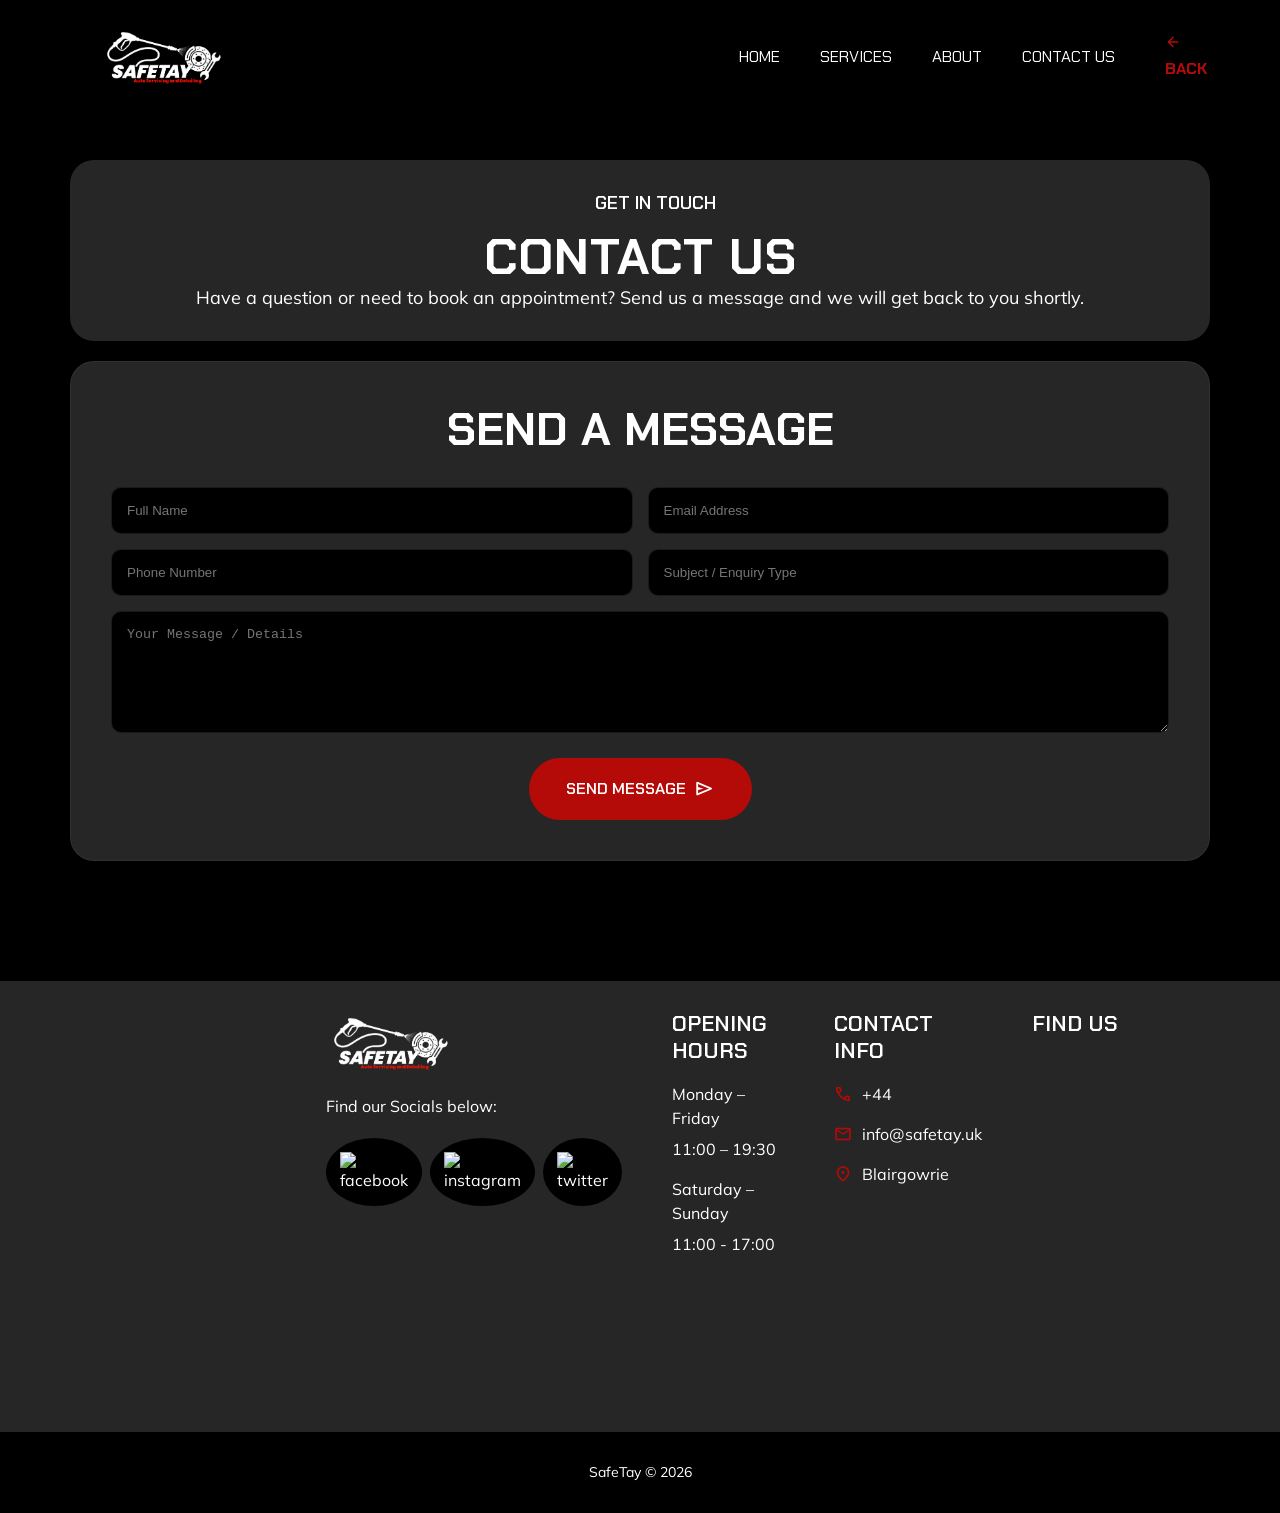
==== contact.html @ e3a3016a "Update contact.html" ====
<!DOCTYPE html>
<html lang="en">

<head>
  <meta charset="UTF-8">
  <meta name="viewport" content="width=device-width, initial-scale=1.0">
  <title>SafeTay - Contact Us</title>

  <!-- Favicon -->
  <link rel="shortcut icon" href="./favicon.svg" type="image/svg+xml">
  
  <!-- Google Fonts -->
  <link rel="preconnect" href="https://fonts.googleapis.com">
  <link rel="preconnect" href="https://fonts.gstatic.com" crossorigin>
  <link href="https://fonts.googleapis.com/css2?family=Chakra+Petch:wght@400;600;700&family=Mulish&display=swap" rel="stylesheet">
  
  <!-- Material Icons -->
  <link rel="stylesheet" href="https://fonts.googleapis.com/css2?family=Material+Symbols+Rounded:opsz,wght,FILL,GRAD@40,600,0,0" />

  <!-- Custom CSS Links -->
  <link rel="stylesheet" href="./assets/css/style.css">
  <link rel="stylesheet" href="./assets/css/services-style.css">
</head>

<body style="background-color: #000000;">

  <!-- 
    - #HEADER
  -->
  <header class="header">
    <div class="container">
      <a href="/" class="logo" id="header-logo">
        <img src="./assets/images/logo.png" width="128" height="63" alt="SafeTay Logo">
      </a>

      <nav class="navbar" data-navbar>
        <ul class="navbar-list">
          <li><a href="/#home" class="navbar-link">Home</a></li>
          <li><a href="/services.html" class="navbar-link">Services</a></li>
          <li><a href="/#about" class="navbar-link">About</a></li>
          <li><a href="#" class="navbar-link">Contact Us</a></li>
        </ul>
      </nav>

      <a href="/" class="btn-link" id="header-back-btn">
        <span class="material-symbols-rounded">arrow_back</span>
        <span class="span">Back</span>
      </a>
      
      <button class="nav-toggle-btn" aria-label="toggle menu" data-nav-toggler>
        <span class="nav-toggle-icon icon-1"></span>
        <span class="nav-toggle-icon icon-2"></span>
        <span class="nav-toggle-icon icon-3"></span>
      </button>
    </div>
  </header>

  <main>
    <article>
      <!-- 
        - #CONTACT HERO BUBBLE
      -->
      <section class="section service-hero" id="contact-hero" style="padding-block-start: 160px; padding-block-end: 0;">
        <div class="container services-header-bubble">
          <p class="section-subtitle :dark">Get in Touch</p>
          <h1 class="h1 section-title">Contact Us</h1>
          <p class="section-text">Have a question or need to book an appointment? Send us a message and we will get back to you shortly.</p>
        </div>
      </section>

      <!-- 
        - #CONTACT FORM BUBBLE
      -->
      <section class="section search-cards-bubble-section" id="contact-form-section">
        <div class="container main-bubble">
          <h2 class="h2 section-title" style="margin-bottom: 30px; text-align: center;">Send a Message</h2>
          
          <form id="contact-form" class="form-grid">
            <input type="text" name="name" placeholder="Full Name" class="input-field" required>
            <input type="email" name="email" placeholder="Email Address" class="input-field" required>
            
            <input type="tel" name="phone" placeholder="Phone Number" class="input-field">
            <input type="text" name="subject" placeholder="Subject / Enquiry Type" class="input-field">

            <textarea name="message" placeholder="Your Message / Details" class="input-field textarea" rows="6" required></textarea>
            
            <div class="form-actions">
                <button type="submit" class="btn btn-primary submit-btn" style="margin-inline: auto;">
                    <span class="span">Send Message</span>
                    <span class="material-symbols-rounded">send</span>
                </button>
            </div>
          </form>
        </div>
      </section>

    </article>
  </main>

  <!-- 
    - #FOOTER
  -->
  <footer class="footer" id="contact">
    <div class="footer-top section">
      <div class="container">

        <div class="footer-brand">
          <a href="/" class="logo">
            <img src="./assets/images/logo.png" width="128" height="63" alt="autofix home">
          </a>

          <p class="footer-text">
           Find our Socials below:
          </p>

          <ul class="social-list">
            <li>
              <a href="#" class="social-link">
                <img src="./assets/images/facebook.svg" alt="facebook">
              </a>
            </li>
            <li>
              <a href="#" class="social-link">
                <img src="./assets/images/instagram.svg" alt="instagram">
              </a>
            </li>
            <li>
              <a href="#" class="social-link">
                <img src="./assets/images/twitter.svg" alt="twitter">
              </a>
            </li>
          </ul>
        </div>

        <ul class="footer-list">
          <li>
            <p class="h3">Opening Hours</p>
          </li>
          <li>
            <p class="p">Monday – Friday</p>
            <span class="span">11:00 – 19:30</span>
          </li>
          <li>
            <p class="p">Saturday – Sunday</p>
            <span class="span">11:00 - 17:00</span>
          </li>
        </ul>

        <ul class="footer-list">
          <li>
            <p class="h3">Contact Info</p>
          </li>
          <li>
            <a href="tel:+44" class="footer-link">
              <span class="material-symbols-rounded">call</span>
              <span class="span">+44</span>
            </a>
          </li>
          <li>
            <a href="mailto:info@safetay.uk" class="footer-link">
              <span class="material-symbols-rounded">mail</span>
              <span class="span">info@safetay.uk</span>
            </a>
          </li>
          <li>
            <address class="footer-link address">
              <span class="material-symbols-rounded">location_on</span>
              <span class="span">Blairgowrie</span>
            </address>
          </li>
        </ul>

        <div class="footer-map">
          <p class="h3" style="color: var(--white); margin-block-end: 18px;">Find Us</p>
          <iframe 
            src="https://www.google.com/maps/embed?pb=!1m18!1m12!1m3!1d35136.00287413038!2d-3.3762618!3d56.5916962!2m3!1f0!2f0!3f0!3m2!1i1024!2i768!4f13.1!3m3!1m2!1s0x48866a745863c873%3A0xc3f58a8a30f3a61e!2sBlairgowrie!5e0!3m2!1sen!2suk!4v1700000000000!5m2!1sen!2suk" 
            width="100%" 
            height="220" 
            style="border:0; border-radius: 8px;" 
            allowfullscreen="" 
            loading="lazy" 
            referrerpolicy="no-referrer-when-downgrade">
          </iframe>
        </div>
        
      </div>
      
      <img src="./assets/images/footer-shape-3.png" width="" height="" loading="lazy" alt=""
        class="shape shape-3 move-anim">
    </div>

    <div class="footer-bottom">
      <div class="container">
        <p class="copyright">SafeTay © 2026</p>
      </div>
    </div>
  </footer>

  <!-- Custom JS Links -->
  <script src="./assets/js/script.js"></script>
</body>

</html>
---- assets/css/style.css ----
/*-----------------------------------*\
  #style.css
\*-----------------------------------*/

/*-----------------------------------*\
  #CUSTOM PROPERTY
\*-----------------------------------*/

:root {

  /**
   * colors
   */

  --international-orange-engineering: hsl(1, 91%, 37%);
  --cadet-blue-creyola: hsl(222, 14%, 69%);
  --oxford-blue-1: hsl(222, 47%, 15%);
  --oxford-blue-2: hsl(222, 44%, 14%);
  --oxford-blue-3: hsl(222, 50%, 11%);
  --sonic-silver: hsl(0, 0%, 44%);
  --space-cadet: hsl(222, 44%, 18%);
  --pastel-pink: hsl(1, 53%, 75%);
  --eerie-black: hsl(0, 0%, 15%);
  --light-gray: hsl(0, 0%, 80%);
  --white: hsl(0, 0%, 100%);

  /**
   * typography
   */

  --ff-chakra-petch: 'Chakra Petch', sans-serif;
  --ff-mulish: 'Mulish', sans-serif;
  
  --fs-1: 3.5rem;
  --fs-2: 3rem;
  --fs-3: 2.4rem;
  --fs-4: 1.8rem;
  --fs-5: 1.4rem;
  --fs-6: 1.2rem;
  
  --fw-400: 400;
  --fw-600: 600;
  --fw-700: 700;

  /**
   * spacing
   */

  --section-padding: 60px;

  /**
   * box shadow
   */

 --shadow: 0px 0px 100px 0px #333333;

  /**
   * border radius
   */

  --radius-pill: 100px;
  --radius-circle: 50%;

  /**
   * transition
   */

  --transition: 0.25s ease;
  --cubic-out: cubic-bezier(0.05, 0.83, 0.52, 0.97);

}





/*-----------------------------------*\
  #RESET
\*-----------------------------------*/

*,
*::before,
*::after {
  margin: 0;
  padding: 0;
  box-sizing: border-box;
}

li { list-style: none; }

a,
img,
span,
button { display: block; }

a {
  color: inherit;
  text-decoration: none;
}

img { height: auto; }

button {
  background: none;
  border: none;
  font: inherit;
  cursor: pointer;
}

address { font-style: normal; }

html {
  font-family: var(--ff-mulish);
  font-size: 10px;
  scroll-behavior: smooth;
}

body {
  background-color: #000000 !important;
  color: var(--white);
  font-size: 1.6rem;
  line-height: 1.5;
}

::-webkit-scrollbar { width: 10px; }

::-webkit-scrollbar-track { background-color: hsl(0, 0%, 98%); }

::-webkit-scrollbar-thumb { background-color: hsl(0, 0%, 80%); }

::-webkit-scrollbar-thumb:hover { background-color: hsl(0, 0%, 70%); }





/*-----------------------------------*\
  #REUSED STYLE
\*-----------------------------------*/

.container { padding-inline: 16px; }

.material-symbols-rounded {
  --fs: 1em;
  font-variation-settings: 'FILL' 0, 'wght' 600, 'GRAD' 0, 'opsz' 40;
  font-size: var(--fs);
  width: 1em;
  overflow: hidden;
}

.has-bg-image {
  background-repeat: no-repeat;
  background-size: cover;
  background-position: left;
}

.section-subtitle {
  max-width: max-content;
  font-family: var(--ff-chakra-petch);
  font-size: var(--fs-5);
  font-weight: var(--fw-600);
  text-transform: uppercase;
  margin-block-end: 12px;
  margin-inline: auto;
}

.section-subtitle::before {
  content: "";
  display: inline-block;
  height: 15px;
  width: 30px;
  margin-block-end: -2px;
  background-repeat: no-repeat;
  background-size: contain;
  background-position: center;
}

.section-title { text-align: center; }

.h1,
.h2,
.h3,
.display-1 {
  font-family: var(--ff-chakra-petch);
  font-weight: var(--fw-700);
  text-transform: uppercase;
}

.display-1 { font-size: var(--fs-1); }

.h1 {
  color: var(--white);
  font-size: var(--fs-2);
  line-height: 1.1;
  letter-spacing: 1px;
}

.h2 {
  color: var(--eerie-white);
  font-weight: var(--fw-600);
  line-height: 1.2;
}

.h3 {
  color: var(--white);
  font-weight: var(--fw-600);
  line-height: 1.2;
}

.h2 { font-size: var(--fs-3); }

.h3 { font-size: var(--fs-4); }

.btn {
  background-color: var(--international-orange-engineering);
  color: var(--white);
  max-width: max-content;
  font-family: var(--ff-chakra-petch);
  font-weight: var(--fw-600);
  text-transform: uppercase;
  display: flex;
  align-items: center;
  gap: 8px;
  padding: 12px 20px;
  border: 1px solid transparent;
  border-radius: var(--radius-pill);
  transition: var(--transition);
  will-change: transform;
}

.move-anim { animation: moving 2s ease-in-out infinite alternate; }

@keyframes moving {
  0% { transform: translateY(0); }
  100% { transform: translateY(10px); }
}

.section { padding-block: var(--section-padding); }

.btn-link {
  font-family: var(--ff-chakra-petch);
  text-transform: uppercase;
  color: var(--international-orange-engineering);
  font-weight: var(--fw-700);
}

.w-100 { width: 100%; }





/*-----------------------------------*\
  #HEADER
\*-----------------------------------*/

.header .btn { display: none; }

.header {
  position: fixed; /* Changed from absolute to fixed */
  top: 0;
  left: 0;
  width: 100%;
  padding: 20px 15px; /* Slightly reduced padding so it takes up less screen space when scrolling */
  padding-inline-start: 40px;
  background-color: #000000; /* Added background to hide scrolling content */
  box-shadow: 0 2px 15px rgba(0, 0, 0, 0.5); /* Optional: adds a nice drop shadow */
  z-index: 50; /* Increased to ensure it stays above overlays and flipped cards */
}

.header .container {
  display: flex;
  justify-content: space-between;
  align-items: center;
}

.logo img { width: 100px; }

.nav-toggle-icon {
  width: 30px;
  height: 2px;
  background-color: var(--white);
  transition: var(--transition);
}

.nav-toggle-icon:not(:last-child) { margin-block-end: 7px; }

.nav-toggle-btn.active .icon-2 {
  opacity: 0;
  transform: translateX(-10px);
}

.nav-toggle-btn.active .icon-1 { transform: rotate(45deg) translate(8px, 8px); }

.nav-toggle-btn.active .icon-3 { transform: rotate(-45deg) translate(4px, -4px); }

.navbar {
  position: absolute;
  top: 100px;
  right: 30px;
  background-color: var(--international-orange-engineering);
  min-width: max-content;
  width: 30%;
  transform: translateY(20px);
  opacity: 0;
  visibility: hidden;
  transition: 0.25s var(--cubic-out);
  z-index: 2;
}

.navbar.active {
  transform: translateY(0);
  opacity: 1;
  visibility: visible;
  transition-duration: 0.5s;
}

.navbar-link {
  font-family: var(--ff-chakra-petch);
  font-size: var(--fs-5);
  text-transform: uppercase;
  color: var(--white);
  padding: 10px 20px;
  transition: var(--transition);
}




/*-----------------------------------*\
  #HERO
\*-----------------------------------*/

.hero {
  position: relative;
  padding-block-start: calc(var(--section-padding) + 70px);
  text-align: center;
  z-index: 1;
  overflow: hidden;
  background-image: linear-gradient(rgba(0, 0, 0, 0.7), rgba(0, 0, 0, 0.7)), url('../images/hero-bg.jpg');
}

.hero .container {
  display: grid;
  gap: 30px;
}

.hero .section-subtitle { text-transform: unset; }

.hero .section-text {
  margin-block: 20px 30px;
  max-width: 600px; /* Limits width for better readability */
  margin-inline: auto;
}

.hero .btn { margin-inline: auto; }

.hero-banner { 
  position: relative; /* Contains the image */
  aspect-ratio: var(--width) / var(--height); 
  margin-block-start: 40px; /* Gives some breathing room under the button */
}

.hero-banner img {
  /* Removed position: absolute for mobile so it stacks neatly */
  width: 100%;
  height: auto;
  object-fit: contain;
  z-index: 1;
}



/*-----------------------------------*\
  #SERVICE
\*-----------------------------------*/

.service { text-align: center; }

.service-list {
  gap: 0;
  margin-block-end: 40px;
}

.service-card .card-icon {
  max-width: max-content;
  margin-inline: auto;
  margin-block-end: 24px;
}

.service-card .card-text {
  line-height: 1.2;
  margin-block: 8px;
}

.service .btn { margin-inline: auto; }





/*-----------------------------------*\
  #ABOUT
\*-----------------------------------*/

.about {
  background-color: #000000; /* Swapped from var(--eerie-black) */
  color: var(--white);
  text-align: center;
}

.about .container {
  display: grid;
  gap: 50px;
}

.about .section-title { color: var(--white); }

.about .section-text:nth-child(3) { margin-block: 12px 8px; }

.about-list {
  display: grid;
  gap: 25px;
  margin-block-start: 25px;
}

.about-item {
  background-color: var(--eerie-black); /* Swapped from #000000 */
  padding: 40px 20px;
  transition: var(--transition);
}

.about-item:hover {
  background-color: var(--international-orange-engineering);
  transform: translateY(-8px);
}

.about-item .strong {
  display: block;
  line-height: 1.1;
}


/*-----------------------------------*\
  #FOOTER
\*-----------------------------------*/

.footer { color: var(--black); }

.footer .shape { display: none; }

.footer-top { background-color: var(--eerie-black); }

.footer-top .container {
  display: grid;
  gap: 40px;
}

.footer-text { margin-block: 18px 20px; }

.social-list {
  display: flex;
  gap: 8px;
}

.social-link {
  background-color: #000000;
  padding: 14px;
  border-radius: var(--radius-circle);
  transition: var(--transition);
}

.footer .h3 {
  color: var(--white);
  margin-block-end: 18px;
}

.footer-list .p {
  color: var(--white);
  font-weight: var(--fw-400);
  margin-block-end: 7px;
}

.footer-list li:not(:first-child) { margin-block-start: 16px; }

.footer-link {
  display: flex;
  align-items: center;
  gap: 10px;
}

.footer-link .material-symbols-rounded {
  flex-shrink: 0;
  font-size: 1.8rem;
  color: var(--international-orange-engineering);
}

.footer-bottom {
  background-color: #000000;
  padding-block: 20px;
}

.copyright {
  text-align: center;
  font-size: var(--fs-6);
}



/*-----------------------------------*\
  #MEDIA QUERIES
\*-----------------------------------*/

/**
 * responsive for large than 575px screen
 */

@media (min-width: 575px) {

  /**
   * CUSTOM PROPERTY
   */

  :root {

    /**
     * typography
     */

    --fs-2: 4rem;
    --fs-3: 2.8rem;
    --fs-4: 2rem;

  }



  /**
   * REUSED STYLE
   */

  .container {
    max-width: 540px;
    width: 100%;
    margin-inline: auto;
  }

  .section-subtitle { --fs-5: 1.6rem; }

  .h2 { font-weight: var(--fw-700); }



  /**
   * HERO
   */

  .hero .container { max-width: unset; }

  .hero-content {
    max-width: 520px;
    margin-inline: auto;
  }

  .hero .section-text { font-size: 1.8rem; }



  /**
   * SERVICE
   */

  .service .section-title { margin-block-end: 30px; }

  .service-list {
    display: grid;
    grid-template-columns: 1fr 1fr;
    gap: 30px;
    margin-block-end: 40px;
  }

  

  /**
   * ABOUT
   */

  .about-list {
    grid-template-columns: 1fr 1fr;
    gap: 20px;
  }

  .about-item { padding-block: 20px; }



  /**
   * WORK
   */



  /**
   * FOOTER
   */

  .footer-top {
    position: relative;
    overflow: hidden;
  }

  .footer-top .container { grid-template-columns: 1fr 0.8fr 0.8fr 1fr; }

  .footer .shape-3 {
    display: block;
    position: absolute;
    bottom: -30px;
    right: 0;
  }

}

@media (max-width: 575px) {
  .hero {
    background-image: linear-gradient(rgba(0, 0, 0, 0.7), rgba(0, 0, 0, 0.7)), url('../images/mobile-hero-bg.png');
  }
}





/**
 * responsive for large than 768px screen
 */

@media (min-width: 768px) {

  /**
   * CUSTOM PROPERTY
   */

  :root {

    /**
     * typography
     */

    --fs-1: 4rem;
    --fs-2: 5rem;
    --fs-3: 3.4rem;

  }



  /**
   * REUSED STYLE
   */

  .container,
  .hero-content { max-width: 720px; }

  .btn { padding: 16px 32px; }

  .section-subtitle { --fs-5: 1.8rem; }

  .section-title:not(.h1) {
    max-width: 500px;
    margin-inline: auto;
  }



  /**
   * HERO
   */

  .hero { --section-padding: 120px; }

  .hero .section-text { margin-block-end: 30px; }

  .hero.has-bg-image {
    background-position: 40% center; 
  }

  .hero .section-text { margin-block-end: 30px; }



  /**
   * SERVICE
   */

  .service-list { grid-template-columns: repeat(3, 1fr); }



  /**
   * ABOUT
   */
   
  .about-banner { max-width: max-content; }

  .about-banner,
  .about .section-text { margin-inline: auto; }

  .about .section-text { max-width: 520px; }



  /**
   * FOOTER
   */

  .footer-top .container { grid-template-columns: 1.2fr 0.8fr 0.8fr 1fr; }

  .copyright { --fs-6: 1.4rem; }

}





/**
 * responsive for large than 992px screen
 */

@media (min-width: 992px) {

  /**
   * CUSTOM PROPERTY
   */

  :root {

    /**
     * typography
     */

    --fs-2: 4.4rem;
    --fs-3: 3.8rem;
    --fs-4: 2.2rem;

    /**
     * spacing
     */

    --section-padding: 100px;

  }



  /**
   * REUSED STYLE
   */

  .container { max-width: 960px; }

  .section-text,
  .card-text { font-size: 1.8rem; }



  /**
   * HEADER
   */

  .nav-toggle-btn { display: none; }

  .header .container { gap: 30px; }

  .navbar,
  .navbar.active {
    all: unset;
    display: block;
    margin-inline-start: auto;
  }

  .navbar-list { display: flex; }

  .navbar-link {
    position: relative;
    font-size: unset;
  }

  .navbar-link::after {
    content: url("../images/nav-before-img.png");
    position: absolute;
    bottom: -8px;
    left: 50%;
    transform: translateX(-50%);
    opacity: 0;
  }

  .header .btn {
    display: flex;
    padding: 12px 24px;
    font-size: var(--fs-5);
  }



  /**
   * HERO
   */

  .hero {
    text-align: left;
    padding-block-end: 80px;
  }

  .hero.has-bg-image {
    /* This resets the image back to normal for laptops and desktops */
    background-position: left center; 
  }


  .hero .container {
    max-width: 960px;
    grid-template-columns: 1fr 1fr;
  }

  .hero :is(.section-subtitle, .btn) { margin-inline: 0; }

 .hero .section-title {
    white-space: nowrap; /* We moved this to the CSS so it only affects desktop! */
    max-width: 100%;
    margin-inline: auto;
    line-height: 1.2;
  }

  /* On very small mobile screens, allow it to wrap so it doesn't overflow the screen */
@media (max-width: 480px) {
  .hero .section-title {
    white-space: normal;
    font-size: var(--fs-2); /* Slightly smaller font for mobile wrap */
  }
}

  .hero-banner img { 
    position: absolute; /* Re-applies the floating effect for desktop */
    bottom: 0; 
    right: 0;
    width: 55%; 
    z-index: -1;
  }



  /**
   * SERVICE
   */

  .service-card .card-text {
    padding-inline: 25px;
    line-height: 1.45;
    margin-block-end: 15px;
  }

  .service-list li:nth-child(-2n+3) { margin-block-start: 90px; }

  .service-list li:nth-child(4) { margin-inline-end: 60px; }

  .service-list li:nth-child(6) { margin-inline-start: 60px; }



  /**
   * ABOUT
   */

  .about {
    position: relative;
    z-index: 1;
  }

  .about,
  .about .section-title { text-align: left; }

  .about .container {
    grid-template-columns: 1fr 0.75fr;
    gap: 30px;
  }

  .about .section-subtitle { margin-inline: 0; }

  .about-banner,
  .about-banner .w-100 { margin-inline: auto 0; }

  .about-banner .w-100 { width: 40%; }

  .about-item { text-align: center; }

  .about::before {
    content: "";
    position: absolute;
    top: 0;
    left: 0;
    width: 50%;
    height: 100%;
    background-image: url('../images/about-abs-banner.png');
    background-repeat: no-repeat;
    background-size: cover;
    background-position: right;
    z-index: -1;
  }

}


/**
 * responsive for large than 1200px screen
 */

@media (min-width: 1200px) {

  /**
   * CUSTOM PROPERTY
   */

  :root {

    /**
     * typography
     */

    --fs-2: 5rem;
    --fs-3: 4.6rem;

  }



  /**
   * REUSED STYLE
   */

  .container,
  .hero .container { max-width: 1140px; }

  .btn { padding: 18px 36px; }

  .btn .material-symbols-rounded { --fs: 1.3em; }



  /**
   * HEADER
   */

  .header { padding-block: 25px; }

  .logo img { width: 128px; }

  .header .btn {
    font-size: unset;
    padding-block: 15px;
  }



  /**
   * HERO
   */

  .hero { padding-block: 250px 180px; }

  .hero .container { grid-template-columns: 1fr 0.9fr; }

  .hero .section-text {
    font-size: 2rem;
    padding-inline-end: 120px;
  }

  .hero-banner img { width: 70%; }



  /**
   * SERVICE
   */

  .service .section-title { max-width: 700px; }

  .service-list { margin-block-end: 70px; }

  .service-list li:nth-child(2) .card-text {
    padding-inline: 50px;
  }

  .service-list li:nth-child(-2n+3) {
    margin-block-start: 110px;
  }


  /**
   * FOOTER
   */

 .footer-top { 
    padding-top: 40px;      /* Shrinks the dark grey space at the top */
    padding-bottom: 150px;  
    margin-top: 110px;      /* Replaces the removed padding with invisible space so the footer doesn't move up */
  }

  .footer-top .container { padding-inline-start: 0; padding-inline: 10px; }

  .footer-bottom {
    position: relative;
    padding-block: 30px;
    z-index: 1;
  }

  .footer :is(.shape-1, .shape-2) {
    display: block;
    position: absolute;
    bottom: 0;
    width: 50%;
    pointer-events: none;
    z-index: -1;
  }

  .footer .shape-1 { left: -100px; }

  .footer .shape-2 { left: -50px; }

}





/**
 * responsive for large than 1400px screen
 */

@media (min-width: 1400px) {

  /**
   * CUSTOM PROPERTY
   */

  :root {

    /**
     * typography
     */

    --fs-2: 6rem;

    /**
     * spacing
     */

    --section-padding: 140px;

  }



  /**
   * REUSED STYLE
   */

  :is(.header, .hero) .container { max-width: 1280px; }

  .section-subtitle::before {
    height: 20px;
    margin-inline-end: 5px;
  }



  /**
   * HEADER
   */

  .header .btn { padding: 18px 36px; }



  /**
   * HERO
   */

  .hero { padding-block: 280px; }

  .hero .section-text { padding-inline-end: 90px; }

  .hero-banner img { width: 75%; }



  /**
   * ABOUT
   */

  .about::before { width: 55%; }

  .about-banner .w-100 { width: 50%; }

  /**
   * FOOTER
   */

  .footer-top .container { padding-inline-start: 5%; gap: 50px; }

}

  .service-list li:nth-child(2) .card-overlay {
    align-items: flex-start; /* Resets the desktop center alignment */
    justify-content: flex-start; /* Resets the desktop center alignment */
  }




/* --- CARD FLIP SYSTEM --- */

/* --- MEMBERSHIP SECTION & FLIP SYSTEM --- */

.card-inner {
  position: relative;
  width: 100%;
  height: 100%;
  transition: transform 0.8s cubic-bezier(0.4, 0, 0.2, 1);
  transform-style: preserve-3d;
}

.card-front, .card-back {
  position: absolute;
  top: 0;
  left: 0;
  width: 100%;
  height: 100%;
  backface-visibility: hidden;
  border-radius: var(--radius-16);
  /* CRITICAL: Allows the half-off box and shadows to show without scrollbars */
  overflow: visible !important; 
}

/* BACK SIDE */
.card-back {
  background-color: #000000 !important;
  transform: rotateY(180deg);
  display: flex;
  flex-direction: column;
  justify-content: center;
  align-items: center;
  padding: 30px;
  text-align: center;
  border: 1px solid var(--international-orange-engineering);
  border-radius: var(--radius-16);
  box-shadow: 0 15px 40px rgba(0, 0, 0, 0.6);
  /* Ensures nothing covers the back content */
  z-index: 5;
  pointer-events: all; 
}


/* --- Updated SERVICE CARD OVERLAY SYSTEM --- */

.service-card {
  position: relative; 
  overflow: hidden;   
  background-color: var(--black); 
  padding: 40px 20px;
  border-radius: 8px;
  height: 100%;
  display: flex;
  flex-direction: column;
  align-items: center; 
  text-align: center;
}

.card-overlay {
  position: absolute;
  top: 100%; /* Keeps it hidden until 'active' class is added */
  left: 0;
  width: 100%;
  height: 100%;
  background-color: var(--eerie-black); 
  color: var(--white);
  display: flex;
  flex-direction: column;
  justify-content: flex-start; /* Start text at top for easier reading */
  align-items: flex-start;
  padding: 50px 25px 25px; /* Top padding to avoid the 'X' button */
  transition: top 0.4s cubic-bezier(0.4, 0, 0.2, 1);
  z-index: 5;
}

.card-overlay.active {
  top: 0; /* Slides up when Read More is clicked */
}

/* New paragraph formatting */
.overlay-content {
  text-align: left;
  width: 100%;
}

.overlay-content .h3 {
  margin-block-end: 15px;
  color: var(--international-orange-engineering);
  font-size: var(--fs-4);
}

.overlay-content p {
  font-size: 1.5rem;
  line-height: 1.6;
  color: var(--white);
  font-family: var(--ff-mulish);
}

.close-overlay {
  position: absolute;
  top: 15px;
  right: 15px;
  color: var(--international-orange-engineering);
  font-size: 2.2rem;
  background: none;
  border: none;
  cursor: pointer;
  z-index: 10;
}



/* Mobile adjustments for Service Card height and Overlay size */
@media (max-width: 575px) {

  /* 1. Create the 2x2 Grid Layout */
  .service-list {
    display: grid;
    grid-template-columns: 1fr 1fr;
    gap: 15px; /* Spacing between the columns/rows */
  }

  /* 2. Scale down the cards to fit nicely side-by-side */
  .service-card {
    min-height: 260px; 
    padding: 20px 10px;
  }

  /* Scale down the icons so they don't break out of the card */
  .service-card .card-icon img {
    width: 65px; 
    height: auto;
  }

  .service-card .card-title {
    font-size: 1.6rem;
  }

  /* 3. Setup the Side-Swipe Overlay Logic */
  .card-overlay {
    height: 100%;
    top: 0 !important; /* Force to top instead of starting at bottom */
    border-radius: 8px;
    /* Transition transform (X-axis) instead of top (Y-axis) */
    transition: transform 0.4s cubic-bezier(0.4, 0, 0.2, 1) !important; 
  }

  /* Left Column Cards (Items 1, 3) slide in from the Left */
  .service-list li:nth-child(odd) .card-overlay {
    transform: translateX(-100%);
  }

  /* Right Column Cards (Items 2, 4) slide in from the Right */
  .service-list li:nth-child(even) .card-overlay {
    transform: translateX(100%);
  }

  /* Exception: Because Item 5 (the car banner) is hidden on mobile, 
     Item 6 shifts into the left column visually. 
     We manually override it so it slides in from the left. */
  .service-list li:nth-child(6) .card-overlay {
    transform: translateX(-100%);
  }

  /* 4. When Read More is clicked (Active State) */
  .card-overlay.active {
    transform: translateX(0) !important; /* Slide to center */
  }

  /* 5. Scale down the overlay text to fit the narrower cards */
  .overlay-content {
    text-align: center;
    padding-top: 30px; /* Push text down to avoid overlapping the X button */
  }

  .overlay-content p {
    font-size: 1.2rem; 
    line-height: 1.4;
  }

  .overlay-content .h3 {
    font-size: 1.5rem;
    margin-block-end: 10px;
  }

  /* Scale down the close button slightly */
  .close-overlay {
    top: 10px;
    right: 10px;
    font-size: 2rem;
  }
}



.service-list li:nth-child(2) .card-overlay {
  height: 100%;
  max-height: 100%;
  overflow-y: auto; /* Allows scrolling only if the text is too long */
  justify-content: flex-start; /* Keeps text at the top so it doesn't jump */
}

/* Optional: Style the scrollbar to match your theme */
.service-list li:nth-child(2) .card-overlay::-webkit-scrollbar {
  width: 5px;
}

.service-list li:nth-child(2) .card-overlay::-webkit-scrollbar-thumb {
  background-color: var(--international-orange-engineering);
  border-radius: 10px;
}

/* Specific alignment for the Brake Repair card overlay (2nd card) */
.service-list li:nth-child(2) .card-overlay {
  align-items: center;    /* Horizontally centers the content */
  justify-content: center; /* Vertically centers the content */
  text-align: center;      /* Centers the text lines */
}

/* Ensure the inner paragraph container also centers its text */
.service-list li:nth-child(2) .overlay-content {
  text-align: center;
}



/*-----------------------------------*\
  #UPDATED WIREFRAME SERVICES SECTION
\*-----------------------------------*/

/* Reduce overall section height */
.service.section {
  padding-block: 60px;
}

/* Header & Paragraph */
.service-header {
  display: flex;
  flex-direction: column;
  align-items: center;
  margin-block-end: 40px;
}

.service-header .section-title {
  margin-bottom: 20px;
}

.service-paragraph {
  max-width: 600px;
  text-align: center;
}

/* Override old staggered margins */
@media (min-width: 992px) {
  .service-list.wireframe-layout li:nth-child(-2n+3) { margin-block-start: 0 !important; }
  .service-list.wireframe-layout li:nth-child(4) { margin-inline-end: 0 !important; }
  .service-list.wireframe-layout li:nth-child(6) { margin-inline-start: 0 !important; }
}
@media (min-width: 1200px) {
  .service-list.wireframe-layout li:nth-child(-2n+3) { margin-block-start: 0 !important; }
}

/* New 3-Column Grid */
.service-list.wireframe-layout {
  display: grid;
  grid-template-columns: 1fr;
  gap: 30px;
  margin-block-end: 50px;
}
@media (min-width: 768px) {
  .service-list.wireframe-layout { grid-template-columns: repeat(3, 1fr); }
}

/* New Card Layout */
.service-card.new-layout {
  border: 3px solid var(--eerie-black);
  border-radius: 16px;
  padding: 0;
  background-color: var(--black); 
  display: flex;
  flex-direction: column;
  height: 100%;
  overflow: hidden; 
}

/* Image section */
.card-image-wrapper {
  position: relative;
  width: 100%;
  height: 200px;
  border-bottom: 3px solid var(--eerie-black);
  border-radius: 12px 12px 0 0;
  overflow: hidden;
  background-color: var(--eerie-black);
  flex-shrink: 0;
}

.card-image-wrapper .card-img {
  width: 100%;
  height: 100%;
  object-fit: cover;
}


/* Card Text Section */
.card-content-wrapper {
  padding: 20px;
  display: flex;
  flex-direction: column;
  flex-grow: 1;
  align-items: center; 
}

.card-content-wrapper .card-title {
  border-bottom: 3px solid var(--eerie-black);
  padding-bottom: 10px;
  margin-bottom: 15px;
  width: 100%;
}

.card-text-wrapper {
  margin-bottom: 20px;
  flex-grow: 1;
}

.service-card.new-layout .service-read-more {
  margin-top: auto; 
}

/* --- DESKTOP FOOTER FIX (PREVENT CAR OVERLAP & ADD BREATHING ROOM) --- */

@media (min-width: 992px) {
  .footer-top .container {
    grid-template-columns: 1fr 1fr 1fr 1.2fr !important; 
    gap: 30px !important; /* Increased gap for smaller desktop screens */
  }
}

@media (min-width: 1200px) {
  .footer-top .container {
    /* Shrink the invisible left-side barrier from 25% down to 20% to free up width */
    padding-inline-start: 20% !important; 
    grid-template-columns: 1fr 1fr 1fr 1.5fr !important;
    gap: 50px !important; /* Drastically increased the space between columns */
  }
}

@media (min-width: 1400px) {
  .footer-top .container {
    max-width: 1350px !important; 
    padding-inline-start: 18% !important; 
    grid-template-columns: 1fr 1fr 1fr 2.5fr !important; 
    gap: 70px !important; 
  }
}

/* --- MOBILE HEADER LOGO ALIGNMENT FIX --- */
@media (max-width: 768px) {
  .header {
    padding-inline-start: 15px !important; /* Shrinks the large 40px left gap on phones and tablets */
  }
}

/* --- BULLETPROOF FOOTER FIX --- */
@media (min-width: 992px) {
  .footer-top.section {
    padding-top: 30px !important;  /* Forces the dark grey background to shrink */
    margin-top: 120px !important;  /* Forces transparent space above it so it doesn't move */
  }
}
---- assets/css/services-style.css ----
/* GLOBAL DARK OVERRIDE */
body { background-color: #000000 !important; color: var(--white); }

/* SECTION PADDING FIXES (Removes the "invisible" gaps between sections) */
.service-hero {
    padding-block-end: 0 !important;
}

.search-cards-bubble-section {
    padding-block-start: 0 !important;
    padding-block-end: 0 !important;
}

#quote-form-section {
    padding-block-start: 0 !important;
}

/* Centers the paragraph text in the top bubble */
.services-header-bubble .section-text {
    text-align: center;
}

/* BUBBLE STYLING & MANUAL GAP CONTROL */
.services-header-bubble {
    background-color: var(--eerie-black);
    border-radius: 24px;
    padding: 30px 40px;
    /* ADJUST THIS FOR THE GAP BETWEEN TOP AND MIDDLE */
    margin-bottom: 20px; 
}

.main-bubble {
    position: relative;
    background-color: var(--eerie-black);
    border-radius: 24px;
    padding: 40px;
    border: 1px solid rgba(255, 255, 255, 0.05);
    /* ADJUST THIS FOR THE GAP BETWEEN MIDDLE AND BOTTOM */
    margin-bottom: 20px; 
}

.quote-bubble {
    background-color: var(--eerie-black);
    border-radius: 24px;
    padding: 40px;
    border: 1px solid rgba(255, 255, 255, 0.05);
    margin-bottom: 40px;
}

/* SEARCH BAR */
.search-container { margin-bottom: 30px; }
.search-input {
    width: 100%;
    max-width: 400px;
    background-color: #000000;
    border: 1px solid var(--international-orange-engineering);
    padding: 12px 20px;
    border-radius: var(--radius-pill);
    color: var(--white);
    font-family: var(--ff-chakra-petch);
}

/* CARDS GRID */
.services-grid {
    display: grid;
    grid-template-columns: repeat(auto-fit, minmax(300px, 1fr));
    gap: 20px;
    list-style: none;
    padding: 0;
}

.card-item {
    height: 100px;
    perspective: 1000px;
    cursor: pointer;
    transition: opacity 0.4s ease;
}

/* Grey out selected cards */
.card-item.selected {
    opacity: 0.2;
    pointer-events: none;
    filter: grayscale(1);
}

.card-inner {
    position: relative;
    width: 100%;
    height: 100%;
    transition: transform 0.6s cubic-bezier(0.4, 0, 0.2, 1);
    transform-style: preserve-3d;
}

.card-item.flipped .card-inner { transform: rotateX(180deg); }

.card-front, .card-back {
    position: absolute;
    width: 100%;
    height: 100%;
    backface-visibility: hidden;
    border-radius: 12px;
    display: flex;
    align-items: center;
    border: 1px solid rgba(255, 255, 255, 0.1);
}

.card-front { background-color: #000000; padding: 0 20px; gap: 15px; }
.card-back { background-color: var(--international-orange-engineering); justify-content: center; transform: rotateX(180deg); }

.card-icon {
    background: var(--international-orange-engineering);
    padding: 10px;
    border-radius: 8px;
    display: flex;
    align-items: center;
}

.card-title {
    margin: 0;
    font-size: 1.8rem;
    color: var(--white);
    font-family: var(--ff-chakra-petch);
}

/* SEARCH HIGHLIGHT */
.card-item.highlight .card-front {
    animation: flash 1s infinite alternate;
    border: 2px solid var(--international-orange-engineering);
}

@keyframes flash {
    from { box-shadow: 0 0 5px var(--international-orange-engineering); }
    to { box-shadow: 0 0 20px var(--international-orange-engineering); }
}

/* QUOTE SECTION ANIMATION */
.quote-section {
    overflow: hidden;
    transition: max-height 1s ease-in-out, opacity 0.8s ease;
}

.quote-section.hidden {
    max-height: 0;
    opacity: 0;
    pointer-events: none;
}

/* FORM LAYOUT */
.form-grid {
    display: grid;
    grid-template-columns: 1fr 1fr;
    gap: 15px;
}

.input-field {
    background: #000000;
    border: 1px solid rgba(255, 255, 255, 0.1);
    padding: 15px;
    border-radius: 10px;
    color: white;
    width: 100%;
}

.textarea, .input-row-full, .form-actions { grid-column: span 2; }

.service-input-wrapper { display: flex; gap: 10px; }

.add-more-btn {
    white-space: nowrap;
    background: none;
    border: 1px dashed var(--international-orange-engineering);
    color: var(--international-orange-engineering);
    padding: 0 20px;
    border-radius: 10px;
    cursor: pointer;
    font-family: var(--ff-chakra-petch);
}

.form-actions { display: flex; gap: 15px; margin-top: 10px; }
.submit-btn { flex-grow: 2; justify-content: center; }
.reset-btn { 
    flex-grow: 1; 
    background: transparent; 
    border: 1px solid #444; 
    color: #888;
    justify-content: center;
}

@media (max-width: 768px) {
    .form-grid { grid-template-columns: 1fr; }
    
    .services-grid { 
        grid-template-columns: 1fr 1fr; 
        gap: 10px; 
    }

    .card-front {
        padding: 0 10px; /* Reduce padding to give text more room */
        gap: 8px;        /* Tighten the gap between icon and text */
        display: flex;
        align-items: center;
        justify-content: flex-start;
    }
    
    .card-title {
        /* 1. Use a smaller base size */
        font-size: 1.1rem; 
        
        /* 2. Prevent overflow */
        overflow-wrap: break-word; 
        word-wrap: break-word;
        hyphens: auto;
        
        /* 3. Ensure it doesn't push the card wider */
        max-width: 100%;
        line-height: 1.2;
    }

    .card-icon {
        padding: 6px; /* Shrink the icon box slightly on mobile */
    }

    .card-icon img {
        width: 32px;  /* Shrink the actual icon image */
        height: 32px;
    }

    
    .form-actions { flex-direction: column; }
    
    .services-header-bubble {
        margin-top: 90px; 
    }

    .service-input-wrapper { 
        flex-direction: column; 
    }
    
    .add-more-btn {
        width: 100%;
        padding: 15px; 
    }
}
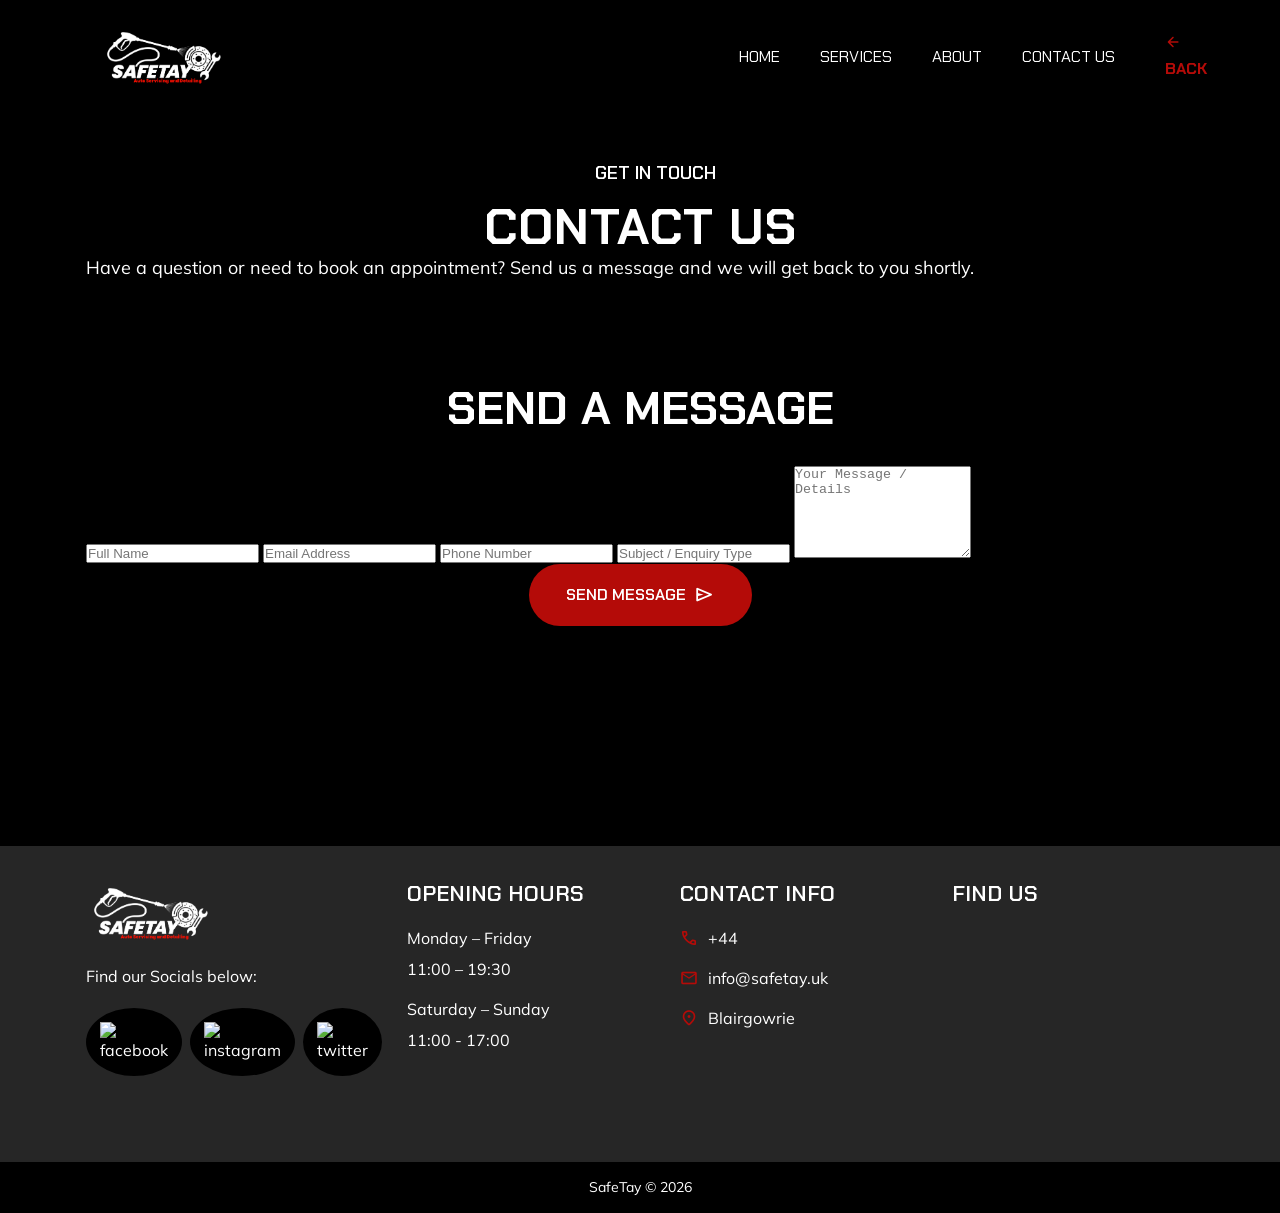
==== commit 1631df30: "Update contact.html" ====
--- a/contact.html
+++ b/contact.html
@@ -19,7 +19,7 @@
 
   <!-- Custom CSS Links -->
   <link rel="stylesheet" href="./assets/css/style.css">
-  <link rel="stylesheet" href="./assets/css/services-style.css">
+  <link rel="stylesheet" href="./assets/css/contact-style.css">
 </head>
 
 <body style="background-color: #000000;">
--- a/assets/css/style.css
+++ b/assets/css/style.css
@@ -1,10 +1,3 @@
-/*-----------------------------------*\
-  #style.css
-\*-----------------------------------*/
-
-/*-----------------------------------*\
-  #CUSTOM PROPERTY
-\*-----------------------------------*/
 
 :root {
 
@@ -130,6 +123,17 @@
 
 ::-webkit-scrollbar-thumb:hover { background-color: hsl(0, 0%, 70%); }
 
+/* --- CUSTOM TEXT HIGHLIGHT COLOR --- */
+::selection {
+  background: hsl(1, 91%, 37%);
+  color: #ffffff; 
+}
+
+/* For Mozilla Firefox compatibility */
+::-moz-selection {
+  background: hsl(1, 91%, 37%);
+  color: #ffffff;
+}
 
 
 
@@ -495,10 +499,7 @@
   color: var(--international-orange-engineering);
 }
 
-.footer-bottom {
-  background-color: #000000;
-  padding-block: 20px;
-}
+
 
 .copyright {
   text-align: center;
@@ -1000,18 +1001,13 @@
    * FOOTER
    */
 
- .footer-top { 
-    padding-top: 40px;      /* Shrinks the dark grey space at the top */
-    padding-bottom: 150px;  
-    margin-top: 110px;      /* Replaces the removed padding with invisible space so the footer doesn't move up */
-  }
-
   .footer-top .container { padding-inline-start: 0; padding-inline: 10px; }
 
   .footer-bottom {
     position: relative;
-    padding-block: 30px;
+    padding-block: 15px;
     z-index: 1;
+    background-color: #000000;
   }
 
   .footer :is(.shape-1, .shape-2) {
@@ -1345,7 +1341,7 @@
 
 
 /*-----------------------------------*\
-  #UPDATED WIREFRAME SERVICES SECTION
+ SERVICES
 \*-----------------------------------*/
 
 /* Reduce overall section height */
@@ -1447,32 +1443,6 @@
   margin-top: auto; 
 }
 
-/* --- DESKTOP FOOTER FIX (PREVENT CAR OVERLAP & ADD BREATHING ROOM) --- */
-
-@media (min-width: 992px) {
-  .footer-top .container {
-    grid-template-columns: 1fr 1fr 1fr 1.2fr !important; 
-    gap: 30px !important; /* Increased gap for smaller desktop screens */
-  }
-}
-
-@media (min-width: 1200px) {
-  .footer-top .container {
-    /* Shrink the invisible left-side barrier from 25% down to 20% to free up width */
-    padding-inline-start: 20% !important; 
-    grid-template-columns: 1fr 1fr 1fr 1.5fr !important;
-    gap: 50px !important; /* Drastically increased the space between columns */
-  }
-}
-
-@media (min-width: 1400px) {
-  .footer-top .container {
-    max-width: 1350px !important; 
-    padding-inline-start: 18% !important; 
-    grid-template-columns: 1fr 1fr 1fr 2.5fr !important; 
-    gap: 70px !important; 
-  }
-}
 
 /* --- MOBILE HEADER LOGO ALIGNMENT FIX --- */
 @media (max-width: 768px) {
@@ -1484,9 +1454,25 @@
 /* --- BULLETPROOF FOOTER FIX --- */
 @media (min-width: 992px) {
   .footer-top.section {
-    padding-top: 30px !important;  /* Forces the dark grey background to shrink */
+    padding-top: 35px !important;  /* Forces the dark grey background to shrink */
     margin-top: 120px !important;  /* Forces transparent space above it so it doesn't move */
-  }
-}
-
-
+    padding-bottom: 10px !important; 
+    
+  }
+}
+
+/* --- FOOTER CENTERING OVERRIDE --- */
+@media (min-width: 768px) {
+  .footer-top .container {
+    padding-inline-start: 16px !important; 
+    grid-template-columns: repeat(4, 1fr) !important; 
+    gap: 15px !important; 
+  }
+}
+
+@media (min-width: 1200px) {
+  .footer-top .container {
+    grid-template-columns: repeat(4, 1fr) !important;
+    gap: 25px !important; 
+  }
+}
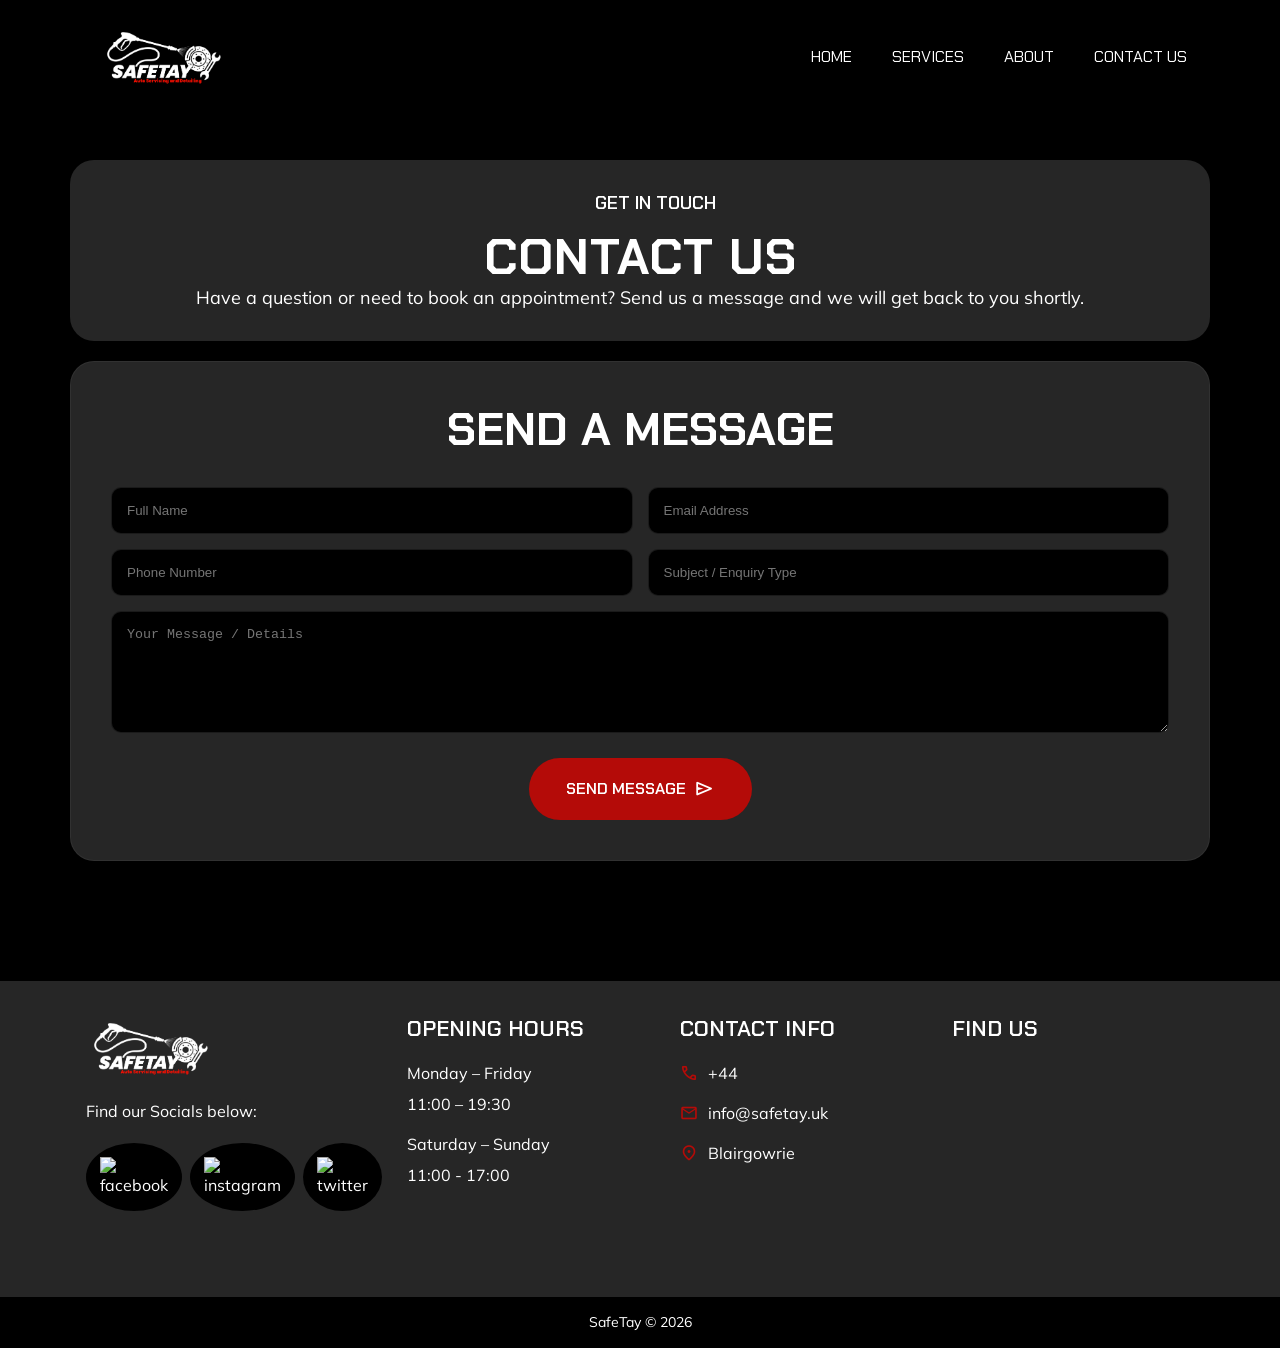
==== commit e2e3700b: "Update contact.html" ====
--- a/contact.html
+++ b/contact.html
@@ -41,11 +41,6 @@
           <li><a href="#" class="navbar-link">Contact Us</a></li>
         </ul>
       </nav>
-
-      <a href="/" class="btn-link" id="header-back-btn">
-        <span class="material-symbols-rounded">arrow_back</span>
-        <span class="span">Back</span>
-      </a>
       
       <button class="nav-toggle-btn" aria-label="toggle menu" data-nav-toggler>
         <span class="nav-toggle-icon icon-1"></span>
--- a/assets/css/style.css
+++ b/assets/css/style.css
@@ -250,7 +250,46 @@
 
 .w-100 { width: 100%; }
 
-
+/* --- HERO BUTTON GROUP --- */
+.hero-btn-group {
+  display: flex;
+  flex-wrap: wrap;
+  gap: 15px;
+  margin-block-start: 20px;
+  justify-content: center; /* Centers buttons on mobile */
+  margin-inline: auto;
+}
+
+/* Aligns buttons to the left on desktop to match the rest of your hero text */
+@media (min-width: 992px) {
+  .hero-btn-group {
+    justify-content: flex-start;
+    margin-inline: 0;
+  }
+}
+
+
+.btn.btn-outline {
+  background-color: var(--international-orange-engineering) !important; /* Your signature red */
+  color: var(--white) !important;
+  border: 1px solid rgba(255, 255, 255, 0.2) !important; /* A tiny white highlight on the edge */
+  font-family: var(--ff-chakra-petch);
+  font-weight: var(--fw-600);
+  text-transform: uppercase;
+  display: flex;
+  align-items: center;
+  padding: 12px 24px;
+  border-radius: 4px !important; /* Slightly softened corners so it doesn't look too rigid */
+  transition: var(--transition);
+  box-shadow: 0 10px 20px rgba(0, 0, 0, 0.8) !important; /* Deep black shadow to lift it off the image */
+}
+
+.btn.btn-outline:hover {
+  background-color: var(--eerie-black) !important; /* Swaps to dark grey on hover */
+  border-color: var(--international-orange-engineering) !important;
+  transform: translateY(-4px); /* Lifts up more when hovered */
+  box-shadow: 0 15px 30px rgba(0, 0, 0, 0.9), 0 0 15px rgba(234, 40, 6, 0.4) !important; /* Deepens the shadow and adds a red glow */
+}
 
 
 
@@ -375,6 +414,9 @@
 
 
 
+
+
+
 /*-----------------------------------*\
   #SERVICE
 \*-----------------------------------*/
@@ -827,7 +869,7 @@
   .hero :is(.section-subtitle, .btn) { margin-inline: 0; }
 
  .hero .section-title {
-    white-space: nowrap; /* We moved this to the CSS so it only affects desktop! */
+    white-space: nowrap;
     max-width: 100%;
     margin-inline: auto;
     line-height: 1.2;
--- a/assets/css/contact-style.css
+++ b/assets/css/contact-style.css
@@ -0,0 +1,486 @@
+/* GLOBAL DARK OVERRIDE */
+body { background-color: #000000 !important; color: var(--white); }
+
+/* SECTION PADDING FIXES (Removes the "invisible" gaps between sections) */
+.service-hero {
+    padding-block-end: 0 !important;
+}
+
+.search-cards-bubble-section {
+    padding-block-start: 0 !important;
+    padding-block-end: 0 !important;
+}
+
+#quote-form-section {
+    padding-block-start: 0 !important;
+}
+
+/* Centers the paragraph text in the top bubble */
+.services-header-bubble .section-text {
+    text-align: center;
+}
+
+/* BUBBLE STYLING & MANUAL GAP CONTROL */
+.services-header-bubble {
+    background-color: var(--eerie-black);
+    border-radius: 24px;
+    padding: 30px 40px;
+    /* ADJUST THIS FOR THE GAP BETWEEN TOP AND MIDDLE */
+    margin-bottom: 20px; 
+}
+
+.main-bubble {
+    position: relative;
+    background-color: var(--eerie-black);
+    border-radius: 24px;
+    padding: 40px;
+    border: 1px solid rgba(255, 255, 255, 0.05);
+    /* ADJUST THIS FOR THE GAP BETWEEN MIDDLE AND BOTTOM */
+    margin-bottom: 20px; 
+}
+
+.quote-bubble {
+    background-color: var(--eerie-black);
+    border-radius: 24px;
+    padding: 40px;
+    border: 1px solid rgba(255, 255, 255, 0.05);
+    margin-bottom: 40px;
+}
+
+/* SEARCH BAR */
+.search-container { margin-bottom: 30px; }
+.search-input {
+    width: 100%;
+    max-width: 400px;
+    background-color: #000000;
+    border: 1px solid var(--international-orange-engineering);
+    padding: 12px 20px;
+    border-radius: var(--radius-pill);
+    color: var(--white);
+    font-family: var(--ff-chakra-petch);
+}
+
+/* CARDS GRID */
+.services-grid {
+    display: grid;
+    grid-template-columns: repeat(auto-fit, minmax(300px, 1fr));
+    gap: 20px;
+    list-style: none;
+    padding: 0;
+}
+
+.card-item {
+    height: 100px;
+    perspective: 1000px;
+    cursor: pointer;
+    transition: opacity 0.4s ease;
+}
+
+/* Grey out selected cards */
+.card-item.selected {
+    opacity: 0.2;
+    pointer-events: none;
+    filter: grayscale(1);
+}
+
+.card-inner {
+    position: relative;
+    width: 100%;
+    height: 100%;
+    transition: transform 0.6s cubic-bezier(0.4, 0, 0.2, 1);
+    transform-style: preserve-3d;
+}
+
+.card-item.flipped .card-inner { transform: rotateX(180deg); }
+
+.card-front, .card-back {
+    position: absolute;
+    width: 100%;
+    height: 100%;
+    backface-visibility: hidden;
+    border-radius: 12px;
+    display: flex;
+    align-items: center;
+    border: 1px solid rgba(255, 255, 255, 0.1);
+}
+
+.card-front { background-color: #000000; padding: 0 20px; gap: 15px; }
+.card-back { background-color: var(--international-orange-engineering); justify-content: center; transform: rotateX(180deg); }
+
+.card-icon {
+    background: var(--international-orange-engineering);
+    padding: 10px;
+    border-radius: 8px;
+    display: flex;
+    align-items: center;
+}
+
+.card-title {
+    margin: 0;
+    font-size: 1.8rem;
+    color: var(--white);
+    font-family: var(--ff-chakra-petch);
+}
+
+/* SEARCH HIGHLIGHT */
+.card-item.highlight .card-front {
+    animation: flash 1s infinite alternate;
+    border: 2px solid var(--international-orange-engineering);
+}
+
+@keyframes flash {
+    from { box-shadow: 0 0 5px var(--international-orange-engineering); }
+    to { box-shadow: 0 0 20px var(--international-orange-engineering); }
+}
+
+/* QUOTE SECTION ANIMATION */
+.quote-section {
+    overflow: hidden;
+    transition: max-height 1s ease-in-out, opacity 0.8s ease;
+}
+
+.quote-section.hidden {
+    max-height: 0;
+    opacity: 0;
+    pointer-events: none;
+}
+
+/* FORM LAYOUT */
+.form-grid {
+    display: grid;
+    grid-template-columns: 1fr 1fr;
+    gap: 15px;
+}
+
+.input-field {
+    background: #000000;
+    border: 1px solid rgba(255, 255, 255, 0.1);
+    padding: 15px;
+    border-radius: 10px;
+    color: white;
+    width: 100%;
+}
+
+.textarea, .input-row-full, .form-actions { grid-column: span 2; }
+
+.service-input-wrapper { display: flex; gap: 10px; }
+
+.add-more-btn {
+    white-space: nowrap;
+    background: none;
+    border: 1px dashed var(--international-orange-engineering);
+    color: var(--international-orange-engineering);
+    padding: 0 20px;
+    border-radius: 10px;
+    cursor: pointer;
+    font-family: var(--ff-chakra-petch);
+}
+
+.form-actions { display: flex; gap: 15px; margin-top: 10px; }
+.submit-btn { flex-grow: 2; justify-content: center; }
+.reset-btn { 
+    flex-grow: 1; 
+    background: transparent; 
+    border: 1px solid #444; 
+    color: #888;
+    justify-content: center;
+}
+
+@media (max-width: 768px) {
+    .form-grid { grid-template-columns: 1fr; }
+    
+    .services-grid { 
+        grid-template-columns: 1fr 1fr; 
+        gap: 10px; 
+    }
+
+    .card-front {
+        padding: 0 10px; /* Reduce padding to give text more room */
+        gap: 8px;        /* Tighten the gap between icon and text */
+        display: flex;
+        align-items: center;
+        justify-content: flex-start;
+    }
+    
+    .card-title {
+        /* 1. Use a smaller base size */
+        font-size: 1.1rem; 
+        
+        /* 2. Prevent overflow */
+        overflow-wrap: break-word; 
+        word-wrap: break-word;
+        hyphens: auto;
+        
+        /* 3. Ensure it doesn't push the card wider */
+        max-width: 100%;
+        line-height: 1.2;
+    }
+
+    .card-icon {
+        padding: 6px; /* Shrink the icon box slightly on mobile */
+    }
+
+    .card-icon img {
+        width: 32px;  /* Shrink the actual icon image */
+        height: 32px;
+    }
+
+    
+    .form-actions { flex-direction: column; }
+    
+    .services-header-bubble {
+        margin-top: 90px; 
+    }
+
+    .service-input-wrapper { 
+        flex-direction: column; 
+    }
+    
+    .add-more-btn {
+        width: 100%;
+        padding: 15px; 
+    }
+}
+/* GLOBAL DARK OVERRIDE */
+body { background-color: #000000 !important; color: var(--white); }
+
+/* SECTION PADDING FIXES (Removes the "invisible" gaps between sections) */
+.service-hero {
+    padding-block-end: 0 !important;
+}
+
+.search-cards-bubble-section {
+    padding-block-start: 0 !important;
+    padding-block-end: 0 !important;
+}
+
+#quote-form-section {
+    padding-block-start: 0 !important;
+}
+
+/* Centers the paragraph text in the top bubble */
+.services-header-bubble .section-text {
+    text-align: center;
+}
+
+/* BUBBLE STYLING & MANUAL GAP CONTROL */
+.services-header-bubble {
+    background-color: var(--eerie-black);
+    border-radius: 24px;
+    padding: 30px 40px;
+    /* ADJUST THIS FOR THE GAP BETWEEN TOP AND MIDDLE */
+    margin-bottom: 20px; 
+}
+
+.main-bubble {
+    position: relative;
+    background-color: var(--eerie-black);
+    border-radius: 24px;
+    padding: 40px;
+    border: 1px solid rgba(255, 255, 255, 0.05);
+    /* ADJUST THIS FOR THE GAP BETWEEN MIDDLE AND BOTTOM */
+    margin-bottom: 20px; 
+}
+
+.quote-bubble {
+    background-color: var(--eerie-black);
+    border-radius: 24px;
+    padding: 40px;
+    border: 1px solid rgba(255, 255, 255, 0.05);
+    margin-bottom: 40px;
+}
+
+/* SEARCH BAR */
+.search-container { margin-bottom: 30px; }
+.search-input {
+    width: 100%;
+    max-width: 400px;
+    background-color: #000000;
+    border: 1px solid var(--international-orange-engineering);
+    padding: 12px 20px;
+    border-radius: var(--radius-pill);
+    color: var(--white);
+    font-family: var(--ff-chakra-petch);
+}
+
+/* CARDS GRID */
+.services-grid {
+    display: grid;
+    grid-template-columns: repeat(auto-fit, minmax(300px, 1fr));
+    gap: 20px;
+    list-style: none;
+    padding: 0;
+}
+
+.card-item {
+    height: 100px;
+    perspective: 1000px;
+    cursor: pointer;
+    transition: opacity 0.4s ease;
+}
+
+/* Grey out selected cards */
+.card-item.selected {
+    opacity: 0.2;
+    pointer-events: none;
+    filter: grayscale(1);
+}
+
+.card-inner {
+    position: relative;
+    width: 100%;
+    height: 100%;
+    transition: transform 0.6s cubic-bezier(0.4, 0, 0.2, 1);
+    transform-style: preserve-3d;
+}
+
+.card-item.flipped .card-inner { transform: rotateX(180deg); }
+
+.card-front, .card-back {
+    position: absolute;
+    width: 100%;
+    height: 100%;
+    backface-visibility: hidden;
+    border-radius: 12px;
+    display: flex;
+    align-items: center;
+    border: 1px solid rgba(255, 255, 255, 0.1);
+}
+
+.card-front { background-color: #000000; padding: 0 20px; gap: 15px; }
+.card-back { background-color: var(--international-orange-engineering); justify-content: center; transform: rotateX(180deg); }
+
+.card-icon {
+    background: var(--international-orange-engineering);
+    padding: 10px;
+    border-radius: 8px;
+    display: flex;
+    align-items: center;
+}
+
+.card-title {
+    margin: 0;
+    font-size: 1.8rem;
+    color: var(--white);
+    font-family: var(--ff-chakra-petch);
+}
+
+/* SEARCH HIGHLIGHT */
+.card-item.highlight .card-front {
+    animation: flash 1s infinite alternate;
+    border: 2px solid var(--international-orange-engineering);
+}
+
+@keyframes flash {
+    from { box-shadow: 0 0 5px var(--international-orange-engineering); }
+    to { box-shadow: 0 0 20px var(--international-orange-engineering); }
+}
+
+/* QUOTE SECTION ANIMATION */
+.quote-section {
+    overflow: hidden;
+    transition: max-height 1s ease-in-out, opacity 0.8s ease;
+}
+
+.quote-section.hidden {
+    max-height: 0;
+    opacity: 0;
+    pointer-events: none;
+}
+
+/* FORM LAYOUT */
+.form-grid {
+    display: grid;
+    grid-template-columns: 1fr 1fr;
+    gap: 15px;
+}
+
+.input-field {
+    background: #000000;
+    border: 1px solid rgba(255, 255, 255, 0.1);
+    padding: 15px;
+    border-radius: 10px;
+    color: white;
+    width: 100%;
+}
+
+.textarea, .input-row-full, .form-actions { grid-column: span 2; }
+
+.service-input-wrapper { display: flex; gap: 10px; }
+
+.add-more-btn {
+    white-space: nowrap;
+    background: none;
+    border: 1px dashed var(--international-orange-engineering);
+    color: var(--international-orange-engineering);
+    padding: 0 20px;
+    border-radius: 10px;
+    cursor: pointer;
+    font-family: var(--ff-chakra-petch);
+}
+
+.form-actions { display: flex; gap: 15px; margin-top: 10px; }
+.submit-btn { flex-grow: 2; justify-content: center; }
+.reset-btn { 
+    flex-grow: 1; 
+    background: transparent; 
+    border: 1px solid #444; 
+    color: #888;
+    justify-content: center;
+}
+
+@media (max-width: 768px) {
+    .form-grid { grid-template-columns: 1fr; }
+    
+    .services-grid { 
+        grid-template-columns: 1fr 1fr; 
+        gap: 10px; 
+    }
+
+    .card-front {
+        padding: 0 10px; /* Reduce padding to give text more room */
+        gap: 8px;        /* Tighten the gap between icon and text */
+        display: flex;
+        align-items: center;
+        justify-content: flex-start;
+    }
+    
+    .card-title {
+        /* 1. Use a smaller base size */
+        font-size: 1.1rem; 
+        
+        /* 2. Prevent overflow */
+        overflow-wrap: break-word; 
+        word-wrap: break-word;
+        hyphens: auto;
+        
+        /* 3. Ensure it doesn't push the card wider */
+        max-width: 100%;
+        line-height: 1.2;
+    }
+
+    .card-icon {
+        padding: 6px; /* Shrink the icon box slightly on mobile */
+    }
+
+    .card-icon img {
+        width: 32px;  /* Shrink the actual icon image */
+        height: 32px;
+    }
+
+    
+    .form-actions { flex-direction: column; }
+    
+    .services-header-bubble {
+        margin-top: 90px; 
+    }
+
+    .service-input-wrapper { 
+        flex-direction: column; 
+    }
+    
+    .add-more-btn {
+        width: 100%;
+        padding: 15px; 
+    }
+}
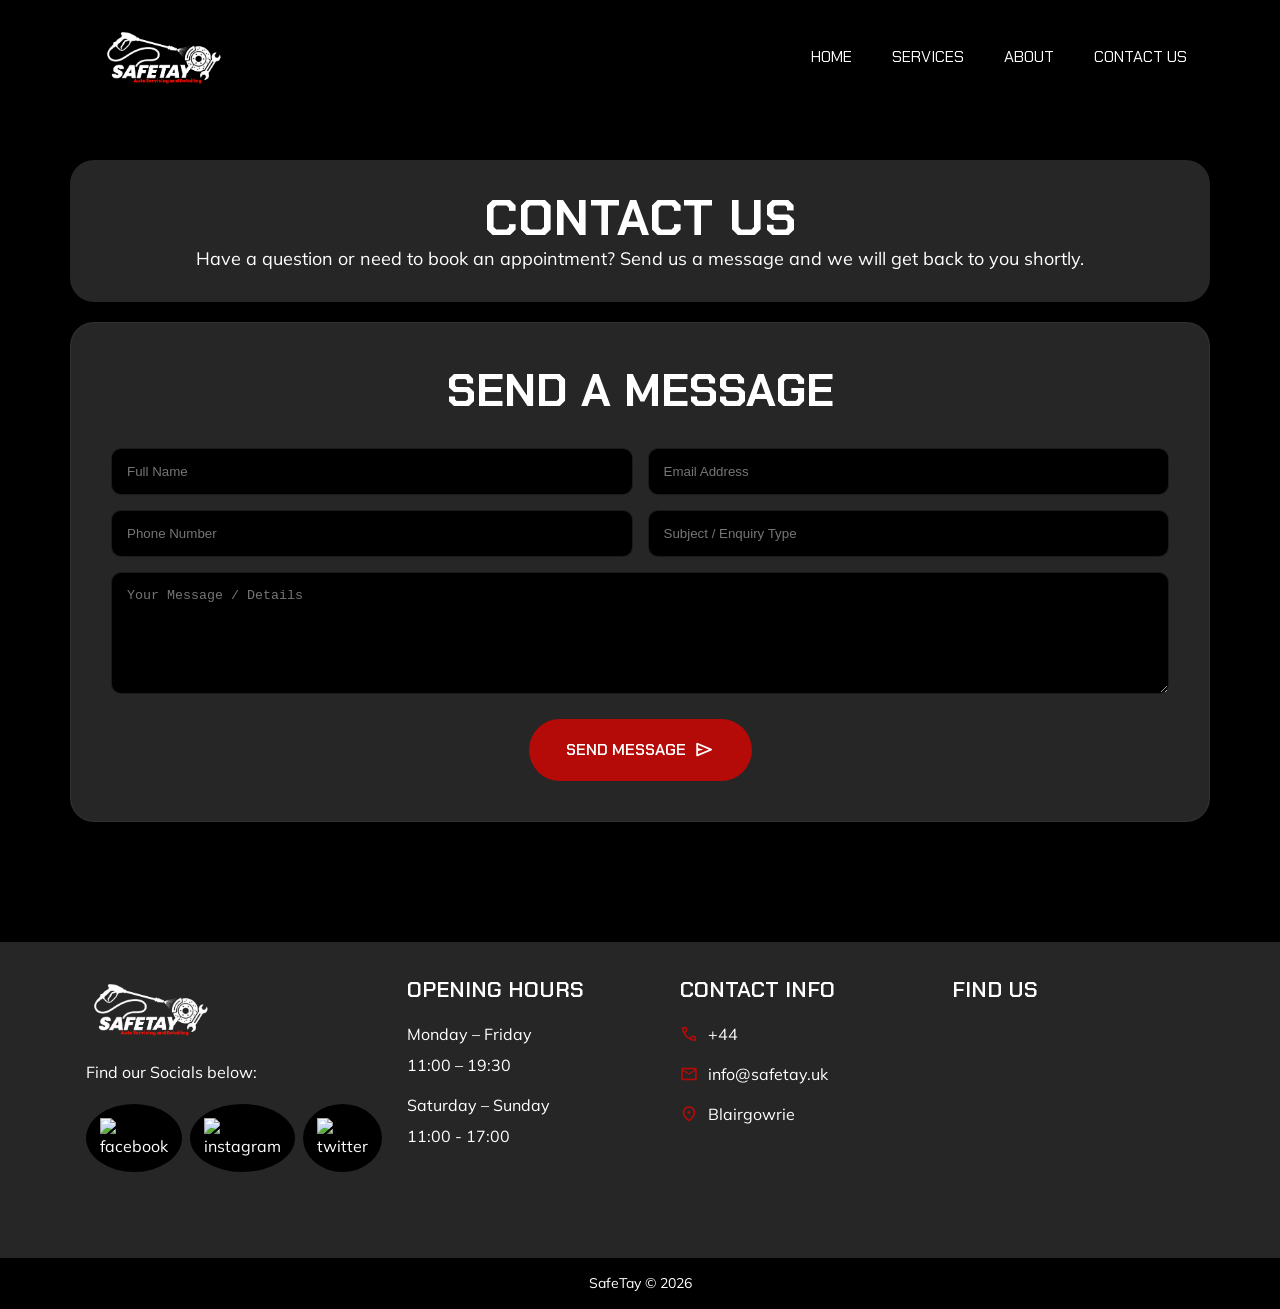
==== commit e792370c: "Update contact.html" ====
--- a/contact.html
+++ b/contact.html
@@ -57,7 +57,6 @@
       -->
       <section class="section service-hero" id="contact-hero" style="padding-block-start: 160px; padding-block-end: 0;">
         <div class="container services-header-bubble">
-          <p class="section-subtitle :dark">Get in Touch</p>
           <h1 class="h1 section-title">Contact Us</h1>
           <p class="section-text">Have a question or need to book an appointment? Send us a message and we will get back to you shortly.</p>
         </div>
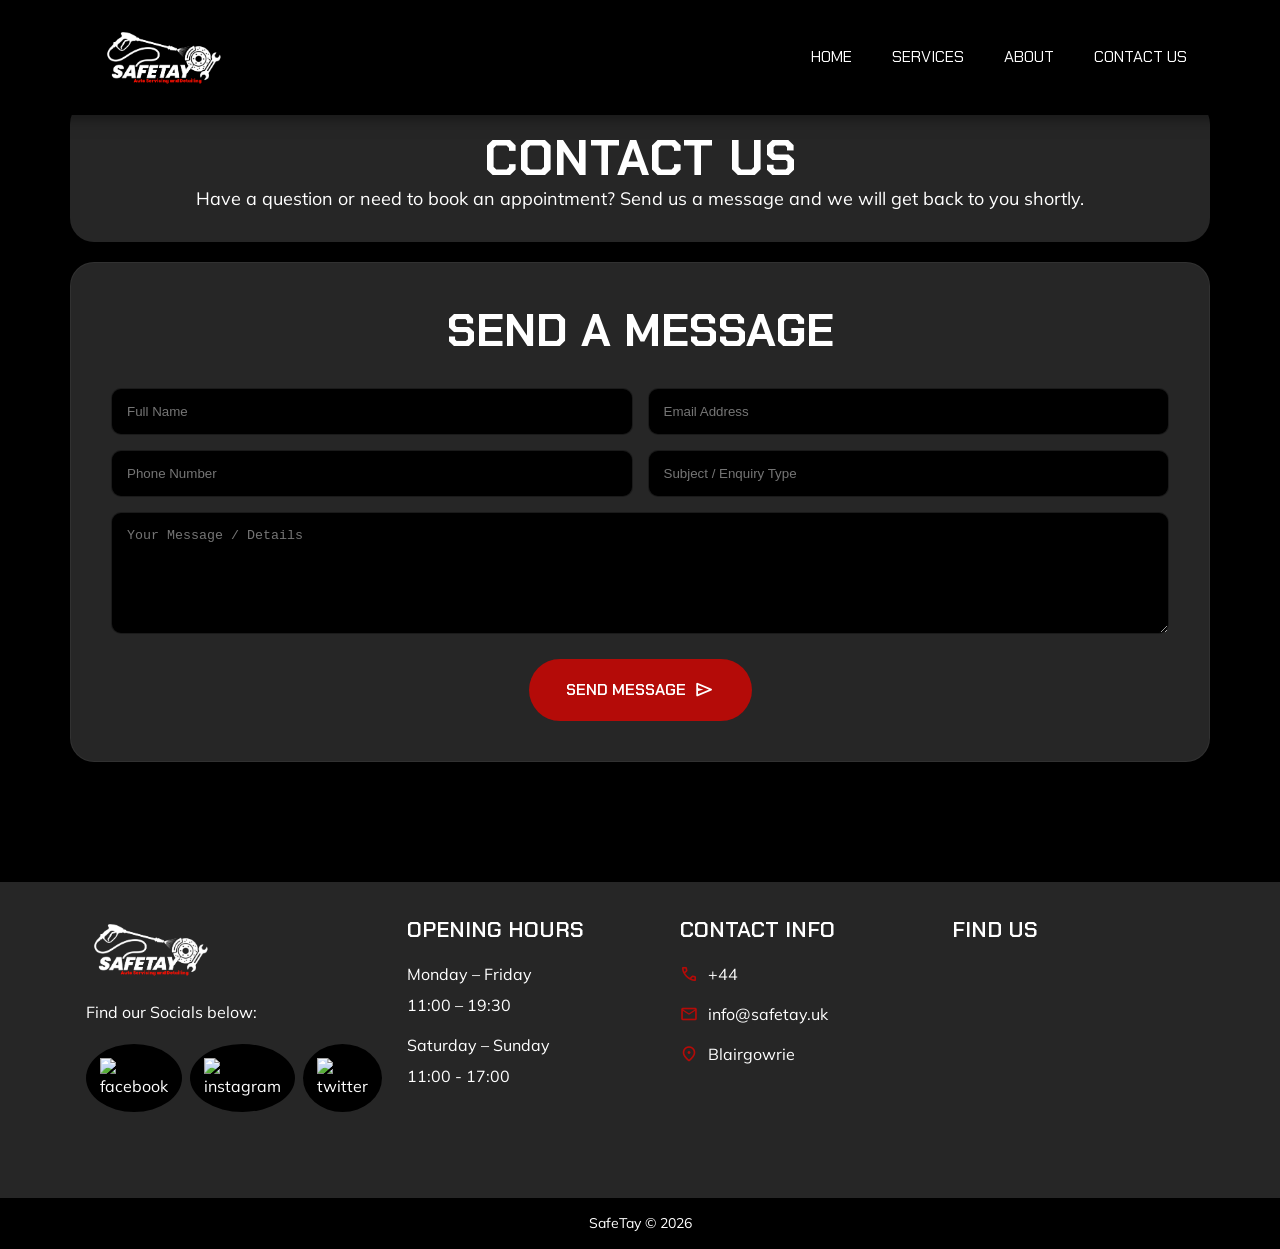
==== commit d24659ed: "Update contact.html" ====
--- a/contact.html
+++ b/contact.html
@@ -52,10 +52,13 @@
 
   <main>
     <article>
+
+
+      
       <!-- 
         - #CONTACT HERO BUBBLE
       -->
-      <section class="section service-hero" id="contact-hero" style="padding-block-start: 160px; padding-block-end: 0;">
+      <section class="section service-hero" id="contact-hero" style="padding-block-end: 0;">
         <div class="container services-header-bubble">
           <h1 class="h1 section-title">Contact Us</h1>
           <p class="section-text">Have a question or need to book an appointment? Send us a message and we will get back to you shortly.</p>
--- a/assets/css/style.css
+++ b/assets/css/style.css
@@ -1518,3 +1518,21 @@
     gap: 25px !important; 
   }
 }
+
+/* --- MOBILE FIX FOR HERO BUTTONS --- */
+@media (max-width: 575px) {
+  .hero-btn-group {
+    display: grid !important;
+    grid-template-columns: 1fr 1fr !important; /* Forces a perfectly neat 2x2 layout */
+    gap: 10px !important; /* Tighter gap so they fit the screen nicely */
+    width: 100% !important;
+  }
+
+  .btn.btn-outline {
+    padding: 12px 4px !important; /* Reduces side padding to stop text cramping */
+    font-size: 1.2rem !important; /* Slightly smaller font for small screens */
+    justify-content: center !important; /* Centers the text perfectly inside the button */
+    text-align: center !important;
+    box-shadow: 0 4px 10px rgba(0, 0, 0, 0.5) !important; /* Softens the massive shadow for mobile */
+  }
+}
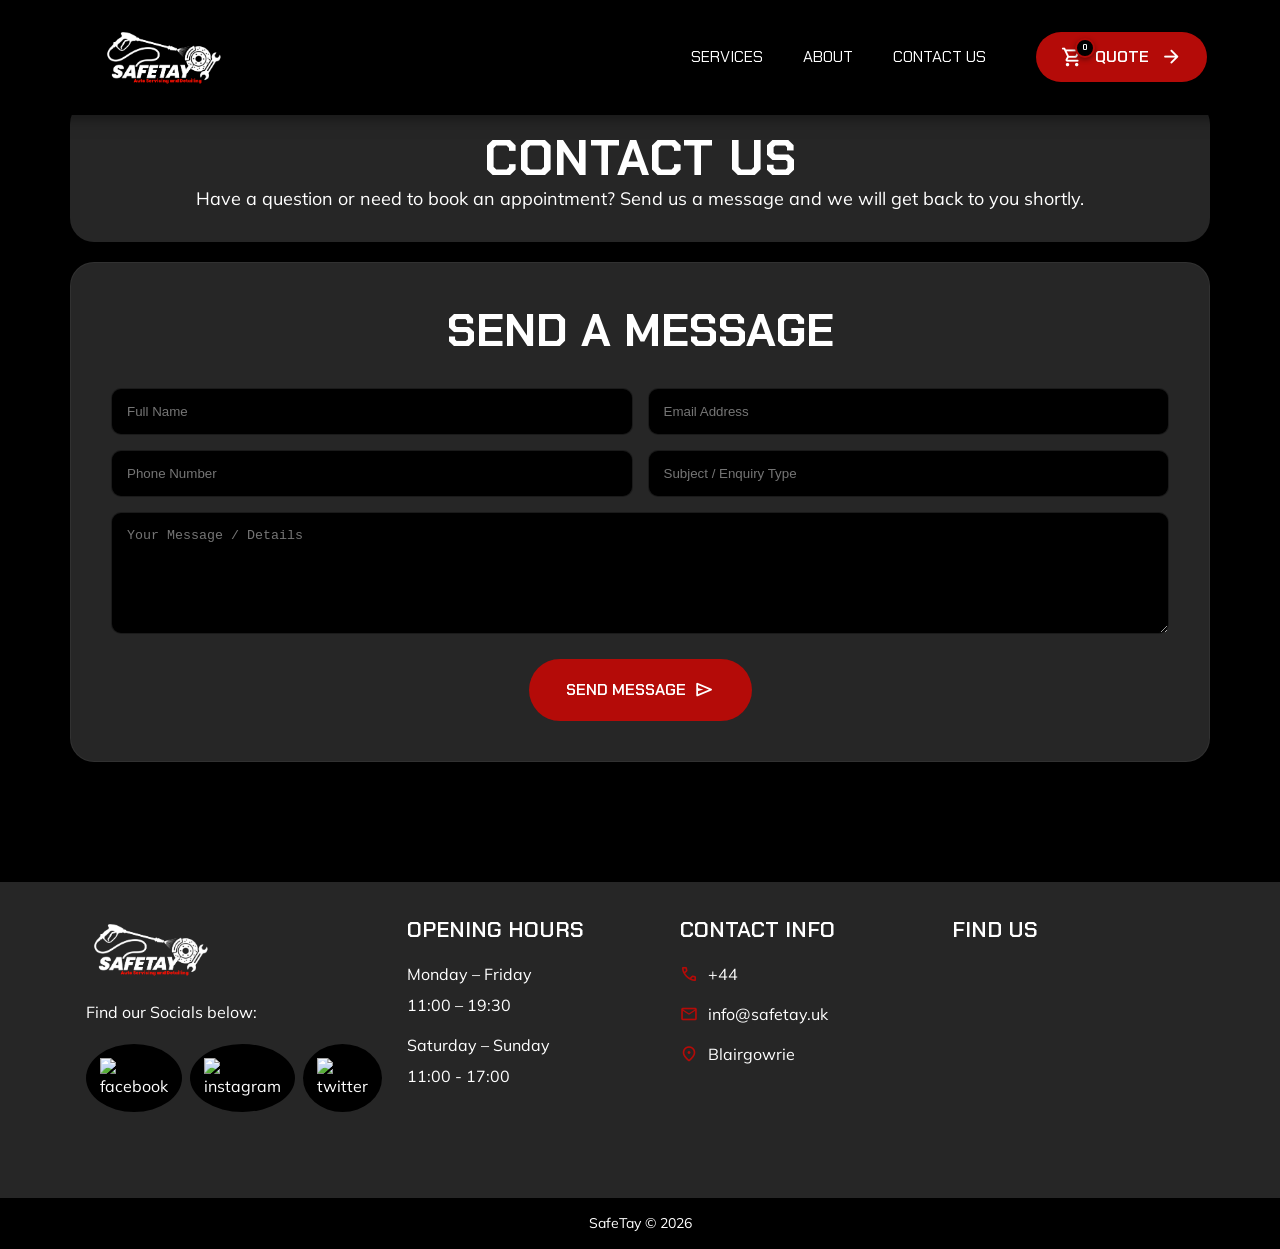
==== commit 2ca1b6a4: "Update contact.html" ====
--- a/contact.html
+++ b/contact.html
@@ -35,13 +35,21 @@
 
       <nav class="navbar" data-navbar>
         <ul class="navbar-list">
-          <li><a href="/#home" class="navbar-link">Home</a></li>
           <li><a href="/services.html" class="navbar-link">Services</a></li>
           <li><a href="/#about" class="navbar-link">About</a></li>
-          <li><a href="#" class="navbar-link">Contact Us</a></li>
+          <li><a href="/contact.html" class="navbar-link">Contact Us</a></li>
         </ul>
       </nav>
       
+      <button id="header-booking-btn" class="btn btn-primary header-booking-btn">
+        <div class="cart-icon-wrapper">
+          <span class="material-symbols-rounded">shopping_cart</span>
+          <span class="cart-badge" id="cart-count">0</span>
+        </div>
+        <span class="span" id="header-btn-text">Quote</span>
+        <span class="material-symbols-rounded">arrow_forward</span>
+      </button>
+
       <button class="nav-toggle-btn" aria-label="toggle menu" data-nav-toggler>
         <span class="nav-toggle-icon icon-1"></span>
         <span class="nav-toggle-icon icon-2"></span>
@@ -58,7 +66,7 @@
       <!-- 
         - #CONTACT HERO BUBBLE
       -->
-      <section class="section service-hero" id="contact-hero" style="padding-block-end: 0;">
+      <section class="section service-hero" id="contact-hero">
         <div class="container services-header-bubble">
           <h1 class="h1 section-title">Contact Us</h1>
           <p class="section-text">Have a question or need to book an appointment? Send us a message and we will get back to you shortly.</p>
--- a/assets/css/style.css
+++ b/assets/css/style.css
@@ -383,6 +383,8 @@
   background-image: linear-gradient(rgba(0, 0, 0, 0.7), rgba(0, 0, 0, 0.7)), url('../images/hero-bg.jpg');
 }
 
+.hero .btn { margin-inline: auto; }
+
 .hero .container {
   display: grid;
   gap: 30px;
@@ -395,8 +397,6 @@
   max-width: 600px; /* Limits width for better readability */
   margin-inline: auto;
 }
-
-.hero .btn { margin-inline: auto; }
 
 .hero-banner { 
   position: relative; /* Contains the image */
@@ -1519,20 +1519,308 @@
   }
 }
 
-/* --- MOBILE FIX FOR HERO BUTTONS --- */
+/* --- SMOOTH ENTRANCE ANIMATION --- */
+@keyframes fadeUp {
+  from {
+    opacity: 0;
+    transform: translateY(30px);
+  }
+  to {
+    opacity: 1;
+    transform: translateY(0);
+  }
+}
+
+.hero .section-title {
+  animation: fadeUp 0.8s ease-out forwards;
+}
+
+.hero .section-text {
+  opacity: 0; /* Starts hidden */
+  animation: fadeUp 0.8s ease-out 0.2s forwards; /* 0.2s delay */
+}
+
+.hero-btn-group {
+  opacity: 0; /* Starts hidden */
+  animation: fadeUp 0.8s ease-out 0.4s forwards; /* 0.4s delay */
+}
+
+
+/* --- POPULAR SERVICES HOVER GLOW --- */
+.service-read-more {
+  transition: all 0.3s ease;
+  cursor: pointer;
+}
+
+.service-read-more:hover {
+  color: var(--international-orange-engineering) !important;
+  text-shadow: 0 0 15px rgba(234, 40, 6, 0.8);
+}
+
+/* =========================================
+   1. GLOBAL HEADER CART BUTTON FIX
+   ========================================= */
+.header-booking-btn {
+  gap: 12px !important; 
+  transition: all 0.3s ease;
+  display: flex !important;
+  align-items: center !important;
+  padding: 12px 24px !important;
+}
+
+.cart-icon-wrapper {
+  position: relative;
+  display: flex;
+  align-items: center;
+}
+
+.cart-badge {
+  position: absolute;
+  top: -8px;
+  right: -12px;
+  background-color: #000000; 
+  color: #ffffff;
+  font-size: 0.75rem;
+  font-weight: 800;
+  font-family: var(--ff-chakra-petch);
+  width: 20px;
+  height: 20px;
+  border-radius: 50%;
+  display: flex;
+  align-items: center;
+  justify-content: center;
+  border: 2px solid var(--international-orange-engineering); 
+  box-shadow: 0 2px 5px rgba(0,0,0,0.4);
+}
+
+
+/* =========================================
+   2. REPAIRS & SERVICES (STRICT 4x2 GRID)
+   ========================================= */
+.repairs-section {
+  padding-block: 60px;
+}
+
+.repairs-grid {
+  display: grid !important;
+  grid-template-columns: repeat(4, 1fr) !important; /* STRICTLY forces 4 columns */
+  gap: 20px !important;
+  margin-block: 40px;
+  list-style: none;
+  padding: 0;
+}
+
+.repair-card {
+  background-color: var(--eerie-black);
+  border: 2px solid rgba(255, 255, 255, 0.05);
+  border-radius: 8px;
+  padding: 30px 15px !important; 
+  display: flex;
+  flex-direction: column;
+  align-items: center;
+  justify-content: center;
+  gap: 8px !important; 
+  transition: all 0.3s ease;
+  text-decoration: none;
+}
+
+.repair-card:hover {
+  border-color: var(--international-orange-engineering);
+  box-shadow: 0 0 15px rgba(234, 40, 6, 0.4); 
+  transform: translateY(-3px);
+}
+
+/* FIX: Nuke the background circle, increase icon size */
+.repair-card .card-icon {
+  background: transparent !important; 
+  background-color: transparent !important;
+  border: none !important;
+  padding: 0 !important;
+  display: flex;
+  align-items: center;
+  justify-content: center;
+  margin-bottom: 5px;
+  box-shadow: none !important;
+}
+
+.repair-card .card-icon img {
+  width: 75px !important; /* Much bigger icon */
+  height: 75px !important;
+  object-fit: contain;
+}
+
+/* FIX: Massive title, tiny subtext */
+.repair-card .card-title {
+  font-size: 2.4rem !important; /* Huge bump in size so it commands attention */
+  color: var(--white);
+  font-family: var(--ff-chakra-petch);
+  margin: 0;
+  text-align: center;
+  font-weight: 700;
+  line-height: 1.1;
+}
+
+.find-out-more-text {
+  font-size: 0.95rem !important; 
+  color: var(--light-gray) !important;
+  font-family: var(--ff-mulish);
+  text-transform: uppercase;
+  font-weight: 700;
+  opacity: 0.6;
+  transition: var(--transition);
+  margin-top: 2px;
+}
+
+.repair-card:hover .find-out-more-text {
+  opacity: 1; /* Brightens on hover */
+}
+
+/* --- REPAIRS GRID MOBILE RESPONSIVENESS --- */
+@media (max-width: 991px) {
+  .repairs-grid {
+    grid-template-columns: repeat(3, 1fr) !important; 
+  }
+}
+
+@media (max-width: 575px) {
+  .repairs-grid {
+    grid-template-columns: repeat(2, 1fr) !important; /* 2x4 on mobile */
+  }
+}
+
+
+/* =========================================
+   3. WHY CHOOSE US (HEIGHT GAP FIX)
+   ========================================= */
+.about.section {
+  padding-block-start: 60px !important; 
+}
+
+@media (min-width: 992px) {
+  .about.section {
+    padding-block-start: 90px !important; /* Pushes the section down further */
+  }
+}
+
+/* --- MOBILE FLOATING ACTION BASKET (FAB) --- */
+@media (max-width: 768px) {
+  .header-booking-btn {
+    position: fixed !important;
+    bottom: 25px;
+    right: 25px;
+    border-radius: 50% !important; /* Makes it a perfect circle */
+    width: 65px !important;
+    height: 65px !important;
+    padding: 0 !important;
+    justify-content: center !important;
+    box-shadow: 0 10px 25px rgba(0,0,0,0.6) !important; /* Deep floating shadow */
+    z-index: 100;
+  }
+  
+  /* Hides the word "Quote" and the arrow on mobile, leaving just the basket */
+  .header-booking-btn #header-btn-text,
+  .header-booking-btn > .material-symbols-rounded:last-child {
+    display: none !important; 
+  }
+
+  /* Centers the basket inside the circle */
+  .cart-icon-wrapper {
+    margin: 0 !important;
+  }
+}
+
+/* =========================================
+   1. GLOBAL FIX: STOP BLUE TAP HIGHLIGHT
+   ========================================= */
+* {
+  -webkit-tap-highlight-color: transparent !important;
+}
+
+a:focus, button:focus {
+  outline: none !important;
+}
+
+/* =========================================
+   2. MOBILE FIX: PERFECT CIRCLE BASKET
+   ========================================= */
+@media (max-width: 768px) {
+  .header-booking-btn {
+    position: fixed !important;
+    bottom: 25px !important;
+    right: 25px !important;
+    border-radius: 50% !important; 
+    width: 65px !important;
+    height: 65px !important;
+    min-width: 65px !important; /* Physically prevents the oval squish */
+    min-height: 65px !important; /* Physically prevents the oval squish */
+    padding: 0 !important;
+    display: flex !important;
+    align-items: center !important;
+    justify-content: center !important;
+    box-shadow: 0 10px 25px rgba(0,0,0,0.6) !important; 
+    z-index: 100;
+  }
+}
+
+/* =========================================
+   3. MOBILE FIX: LEFT-ALIGNED HERO BUTTONS (FIXED)
+   ========================================= */
 @media (max-width: 575px) {
   .hero-btn-group {
-    display: grid !important;
-    grid-template-columns: 1fr 1fr !important; /* Forces a perfectly neat 2x2 layout */
-    gap: 10px !important; /* Tighter gap so they fit the screen nicely */
+    display: flex !important;
+    flex-direction: column !important; 
+    align-items: flex-start !important; 
     width: 100% !important;
-  }
-
-  .btn.btn-outline {
-    padding: 12px 4px !important; /* Reduces side padding to stop text cramping */
-    font-size: 1.2rem !important; /* Slightly smaller font for small screens */
-    justify-content: center !important; /* Centers the text perfectly inside the button */
-    text-align: center !important;
-    box-shadow: 0 4px 10px rgba(0, 0, 0, 0.5) !important; /* Softens the massive shadow for mobile */
-  }
-}
+    gap: 12px !important;
+    margin-inline: 0 !important; 
+  }
+
+  /* Adding ".hero" here overpowers the old centering rule! */
+  .hero .btn.btn-outline {
+    width: 100% !important;
+    margin-inline: 0 !important; /* Physically kills the center lock */
+    display: flex !important;
+    justify-content: space-between !important; 
+    align-items: center !important;
+    text-align: left !important; 
+    padding: 16px 24px !important; 
+    font-size: 1.4rem !important;
+  }
+}
+
+/* =========================================
+   4. BASKET ICON SCALING
+   ========================================= */
+.cart-icon-wrapper .material-symbols-rounded {
+  font-size: 2.2rem !important; /* Bumps up the size on desktop */
+}
+
+@media (max-width: 768px) {
+  .cart-icon-wrapper .material-symbols-rounded {
+    font-size: 3.2rem !important; /* Makes it massive to fill the mobile floating circle */
+  }
+}
+
+/* =========================================
+   5. PREMIUM HOVER EFFECTS (NAV & BUTTONS)
+   ========================================= */
+/* Navbar links turn red on hover */
+.navbar-link:hover {
+  color: var(--international-orange-engineering) !important;
+}
+
+/* Base state for the Quote & View All buttons to prevent jumping */
+.header-booking-btn, .repairs-section .btn {
+  border: 1px solid transparent !important; 
+  transition: all 0.3s ease !important;
+}
+
+/* Eerie Black + Red Outline on hover */
+.header-booking-btn:hover, 
+.repairs-section .btn:hover {
+  background-color: var(--eerie-black) !important;
+  border-color: var(--international-orange-engineering) !important;
+  color: var(--white) !important;
+  box-shadow: 0 5px 15px rgba(234, 40, 6, 0.4) !important; /* Adds a subtle red glow */
+  transform: translateY(-2px); /* Tiny premium lift effect */
+}
--- a/assets/css/contact-style.css
+++ b/assets/css/contact-style.css
@@ -187,6 +187,17 @@
 }
 
 @media (max-width: 768px) {
+
+    /* Adjust the spacing at the top of the contact hero section */
+    #contact-hero {
+        padding-block-start: 40px !important; /* Reduces the 160px gap */
+    }
+
+    .services-header-bubble {
+        margin-top: 20px; /* Reduced from 90px to bring it up */
+    }
+
+    
     .form-grid { grid-template-columns: 1fr; }
     
     .services-grid { 
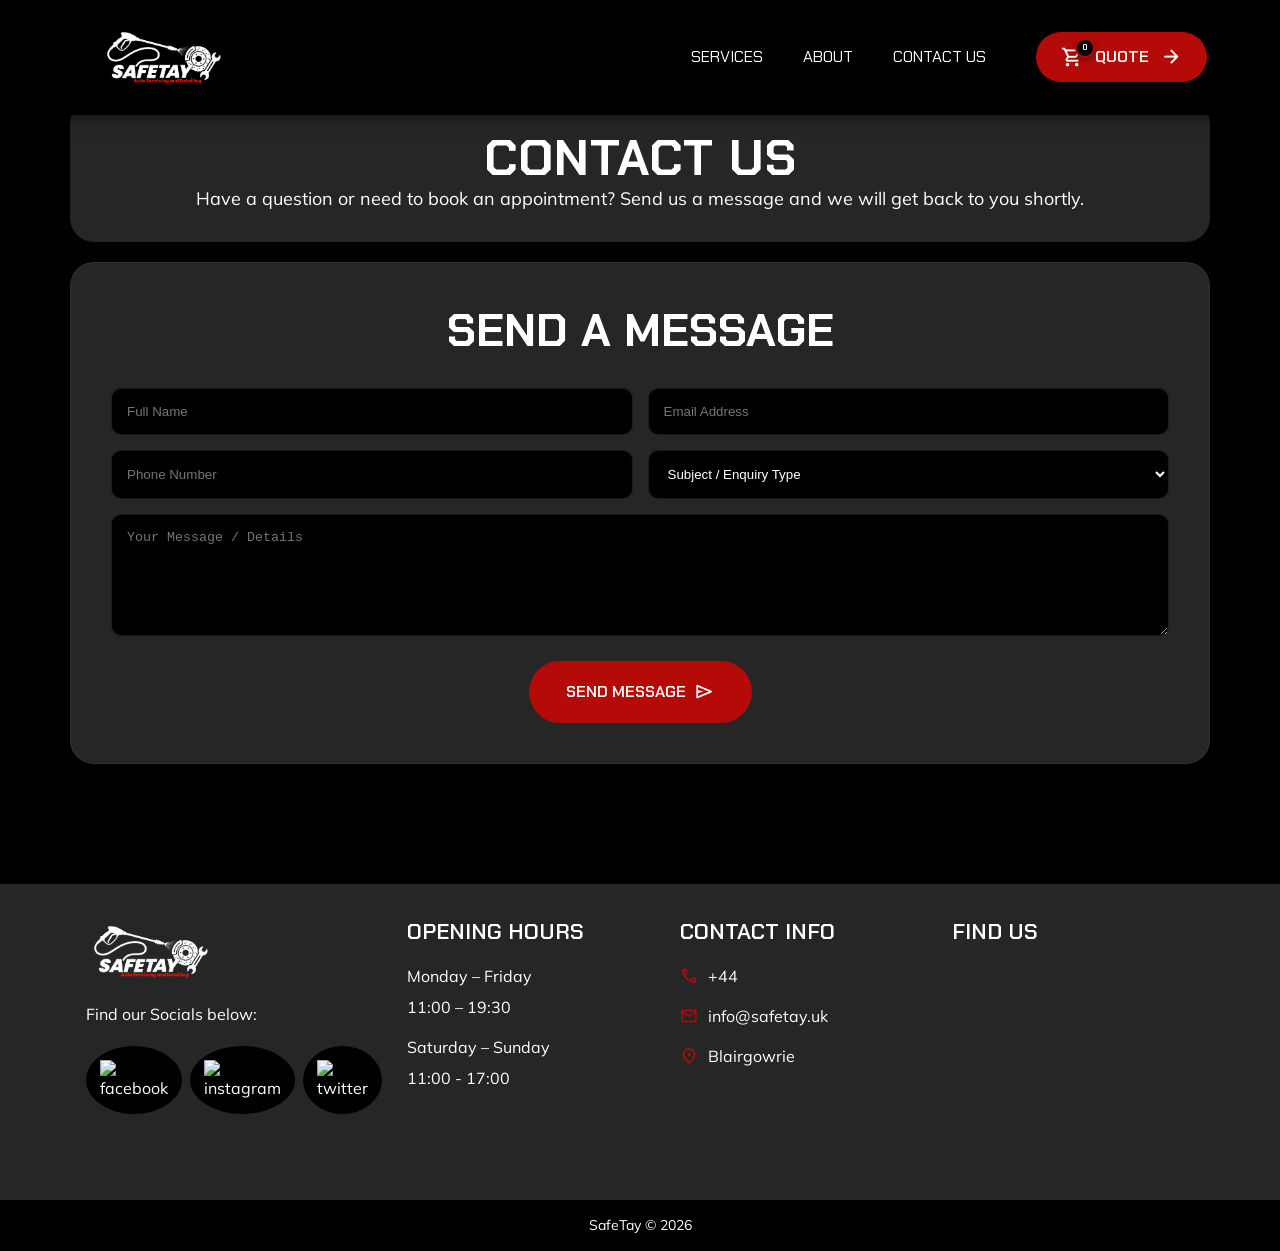
==== commit 1582d843: "Update contact.html" ====
--- a/contact.html
+++ b/contact.html
@@ -85,7 +85,15 @@
             <input type="email" name="email" placeholder="Email Address" class="input-field" required>
             
             <input type="tel" name="phone" placeholder="Phone Number" class="input-field">
-            <input type="text" name="subject" placeholder="Subject / Enquiry Type" class="input-field">
+            
+            <select name="subject" class="input-field" required>
+              <option value="" disabled selected>Subject / Enquiry Type</option>
+              <option value="General Enquiry">General Enquiry</option>
+              <option value="Service Booking">Book a Service</option>
+              <option value="Quote Request">Quote / Estimate Request</option>
+              <option value="Classic Restoration">Classic Restoration</option>
+              <option value="Other">Other</option>
+            </select>
 
             <textarea name="message" placeholder="Your Message / Details" class="input-field textarea" rows="6" required></textarea>
             
